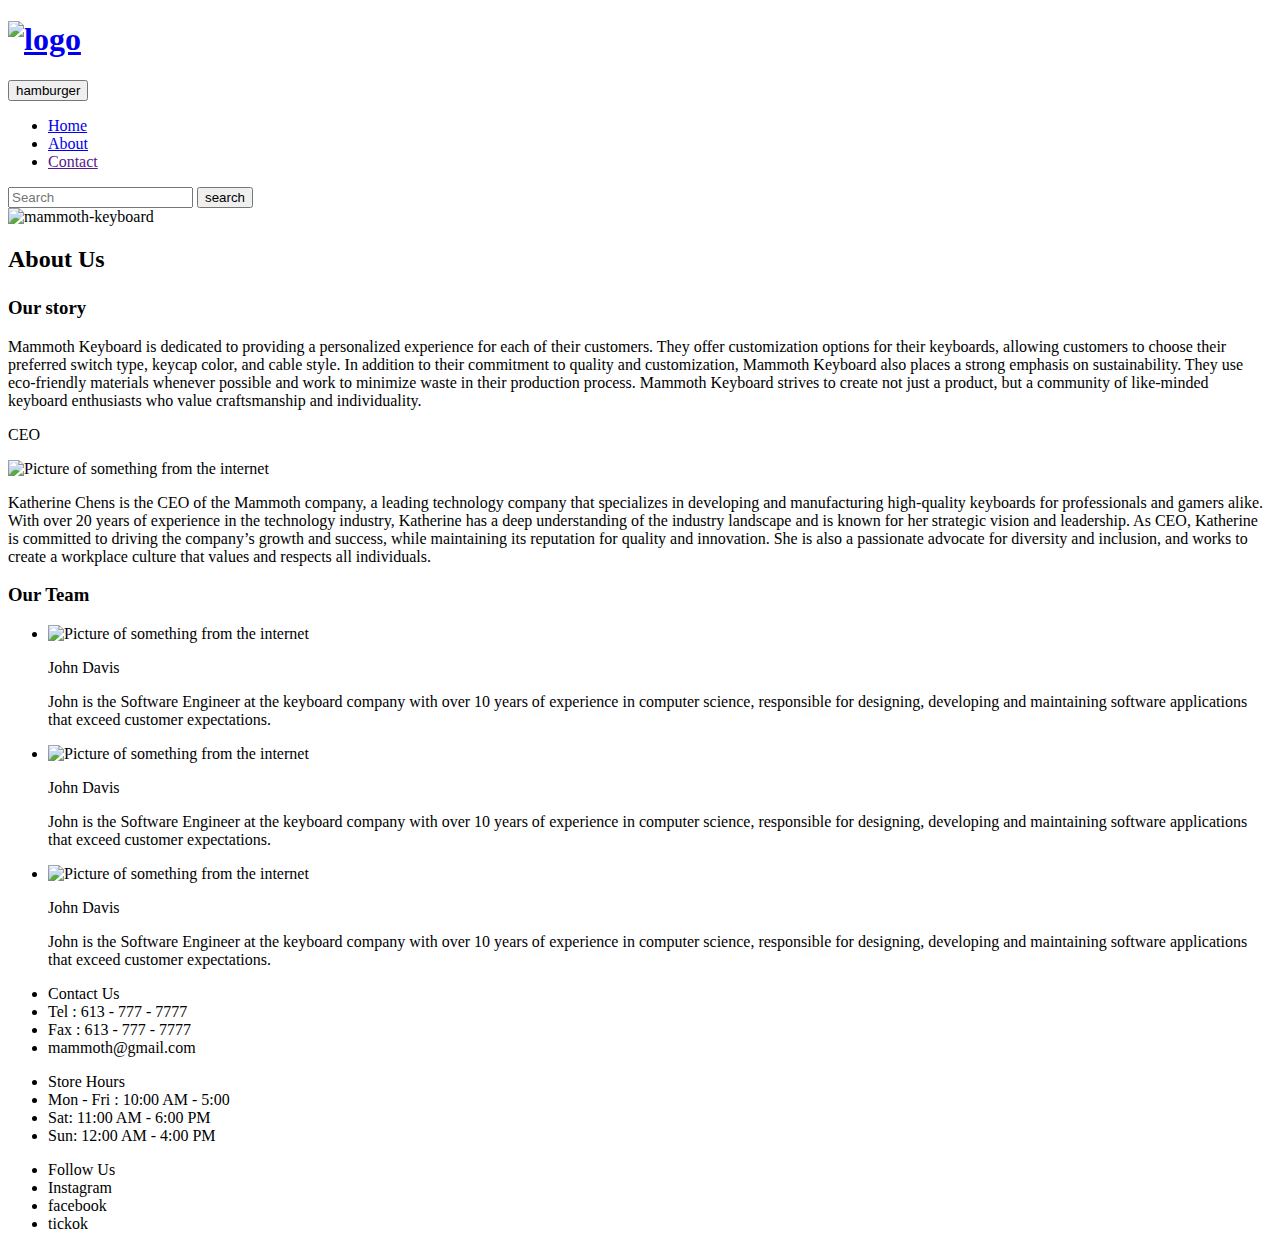
==== about.html @ 5d8aad6d "submit" ====
<!DOCTYPE html>
<html lang="en">

<head>
    <meta charset="UTF-8">
    <meta http-equiv="X-UA-Compatible" content="IE=edge">
    <link rel="stylesheet" href="css/reset.css">
    <link rel="stylesheet" href="css/common.css">
    <link rel="stylesheet" href="css/about.css">
    <meta name="viewport" content="width=device-width, initial-scale=1.0">
    <title>Mammoth</title>
    <script src="//code.jquery.com/jquery-3.3.1.min.js"></script>
    <script src="js/default.js"></script>
    <!-- Jquery for mobile version hamburger menu -->
</head>
<header>
    <div class="nav-wrapper">
        <div>
            <h1><a href="#"><img src="images/logo.png" alt="logo"></a></h1>
            <button type=button aria-label="mobile-menu" class="btn-burger" id="Burger"><span
                    class="hide">hamburger</span></button>
        </div>
        <div class="navigation">
            <nav>
                <ul>
                    <li><a href="index.html">Home</a></li>
                    <li><a href="about.html">About</a></li>
                    <li><a href="">Contact</a></li>
                </ul>
            </nav>
            <div class="search">
                <input type="search" name="search" id="NavSearch" placeholder="Search" title="search">
                <button type=button aria-label="serch-icon" class="btn-search"> <span
                        class="hide">search</span></button>
            </div>
        </div>
    </div>
</header>
<div class="banner-wrapper">
    <picture>
        <source srcset="images/about-banner.jpg" media="(min-width:500px)">
        <img src="images/about-banner1000.jpg" alt="mammoth-keyboard">
    </picture>
    <div class="banner-text">
        <h2>
            About Us
            </p>
    </div>

</div>

<section class="section-wrap about">
    <h3>Our story</h3>
    <p>Mammoth Keyboard is dedicated to providing a personalized experience for each of their customers. They offer
        customization options for their keyboards, allowing customers to choose their preferred switch type, keycap
        color, and cable style. In addition to their commitment to quality and customization, Mammoth Keyboard also
        places a strong emphasis on sustainability. They use eco-friendly materials whenever possible and work to
        minimize waste in their production process. Mammoth Keyboard strives to create not just a product, but a
        community of like-minded keyboard enthusiasts who value craftsmanship and individuality.
    </p>
</section>
<section class="section-wrap team">
    <div class="ceo-wrapper">
    <p>CEO</p>
    <picture>
        <source srcset="images/woman1.jpg" media="(min-width:500px)">
        <img src="images/woman1-mobile.jpg" alt="Picture of something from the internet">
    </picture>
    <p>Katherine Chens is the CEO of the Mammoth company, a leading technology company that specializes in developing and manufacturing high-quality keyboards for professionals and gamers alike. With over 20 years of experience in the technology industry, Katherine has a deep understanding of the industry landscape and is known for her strategic vision and leadership. As CEO, Katherine is committed to driving the company’s growth and success, while maintaining its reputation for quality and innovation. She is also a passionate advocate for diversity and inclusion, and works to create a workplace culture that values and respects all individuals.</p>
</div>
    <div class="team-wrap">
        <h3>Our Team</h3>
        <ul>
            <li>
                <picture>
                    <source srcset="images/man.jpg" media="(min-width:500px)">
                    <img src="images/man1-mobile.jpg" alt="Picture of something from the internet">
                </picture>
                <p>John Davis</p>
                <p>John is the Software Engineer at the keyboard company with over 10 years of experience in computer science, responsible for designing, developing and maintaining software applications that exceed customer expectations. </p>
            </li>
            <li>
                <picture>
                    <source srcset="images/woman2.jpg" media="(min-width:500px)">
                    <img src="images/woman2-mobile.jpg" alt="Picture of something from the internet">
                </picture>
                <p>John Davis</p>
                <p>John is the Software Engineer at the keyboard company with over 10 years of experience in computer science, responsible for designing, developing and maintaining software applications that exceed customer expectations. </p>
            </li>
            <li>
                <picture>
                    <source srcset="images/man2.jpg" media="(min-width:500px)">
                    <img src="images/man2-mobile.jpg" alt="Picture of something from the internet">
                </picture>
                <p>John Davis</p>
                <p>John is the Software Engineer at the keyboard company with over 10 years of experience in computer science, responsible for designing, developing and maintaining software applications that exceed customer expectations. </p>
            </li>
        </ul>

    </div>
</section>


<footer>
    <p class="contact">
        <ul>
            <li>Contact Us</li>
            <li>Tel : 613 - 777 - 7777 </li>
            <li>Fax : 613 - 777 - 7777</li>
            <li>mammoth@gmail.com</li>
        </ul>
    </p>
    <p class="hours">
        <ul>
            <li>Store Hours</li>
            <li>Mon - Fri : 10:00 AM - 5:00</li>
            <li>Sat: 11:00 AM - 6:00 PM</li>
            <li>Sun: 12:00 AM - 4:00 PM</li>
        </ul>
    </p>
    <p class="sns">
        <ul>
            <li>Follow Us</li>
            <li><a>Instagram</a></li>
            <li><a>facebook</a></li>
            <li><a>tickok</a></li>
        </ul>
    </p>
</footer>
</body>

</html>
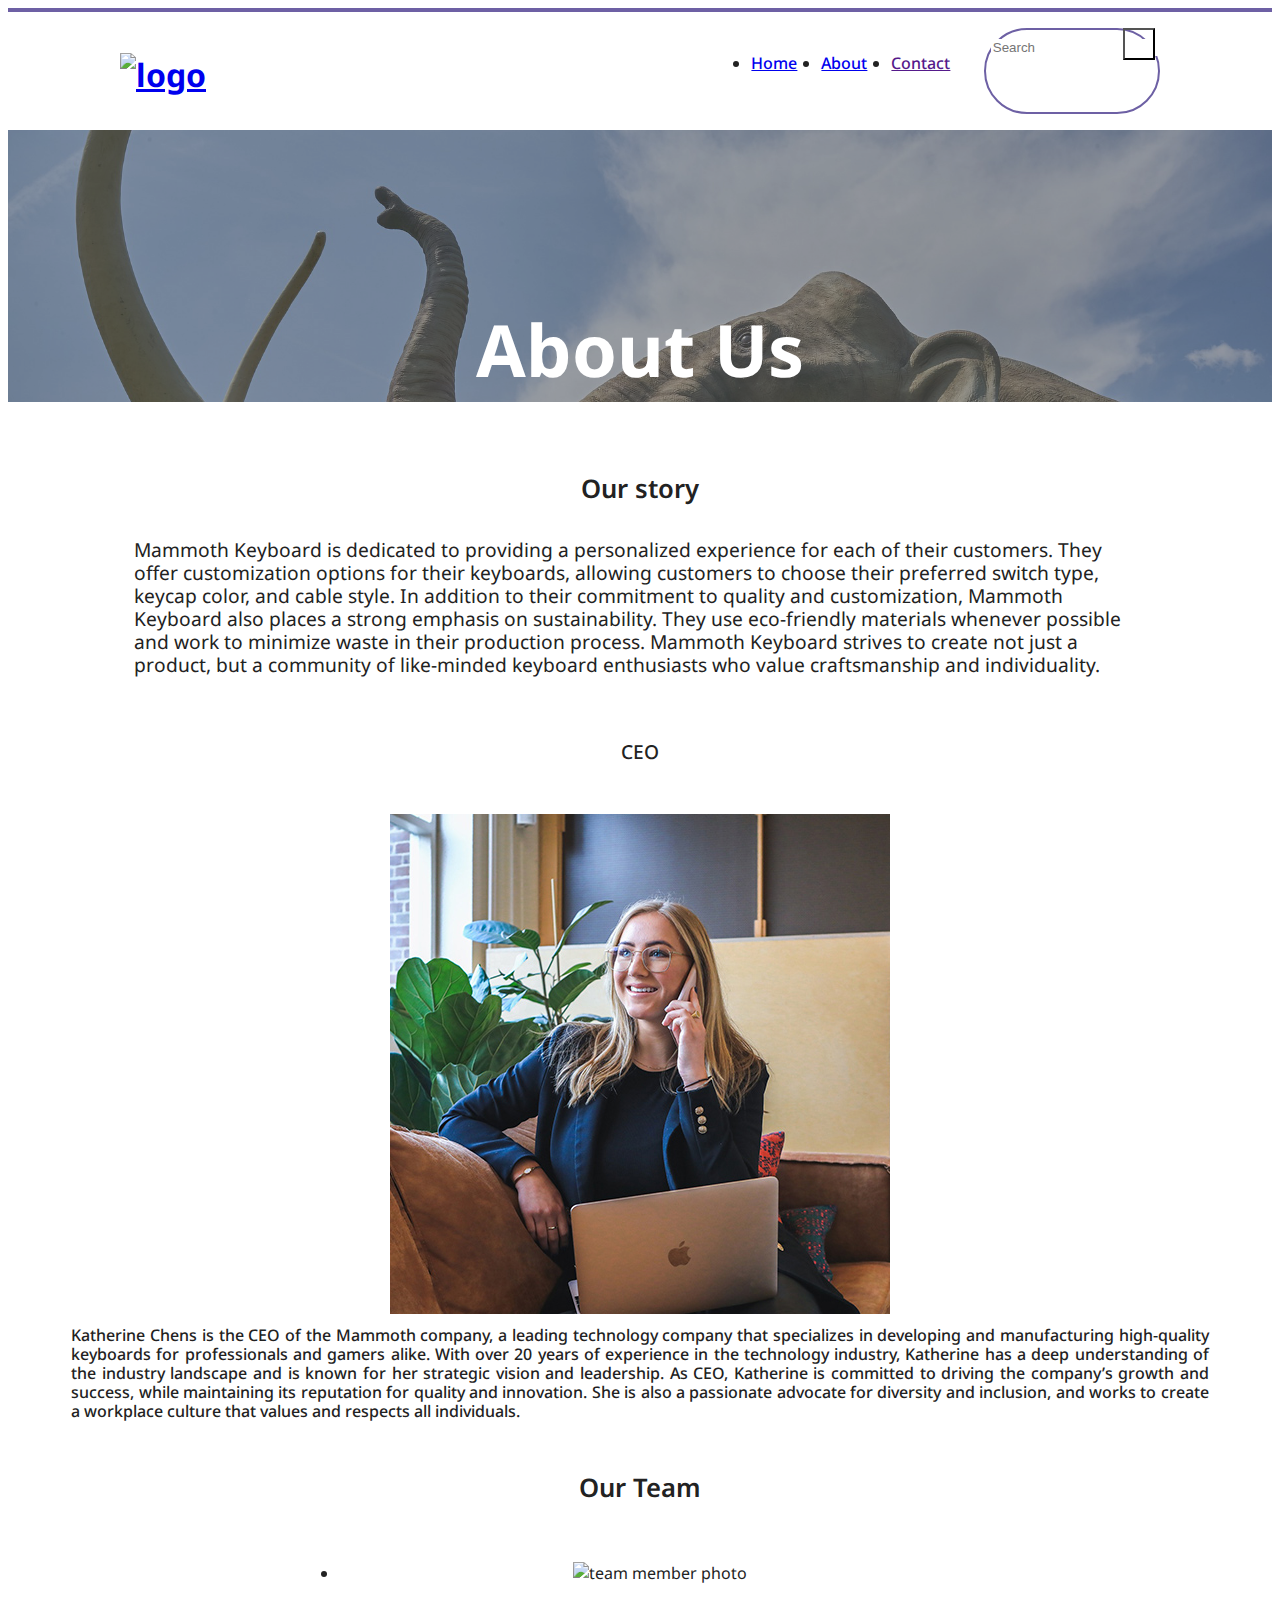
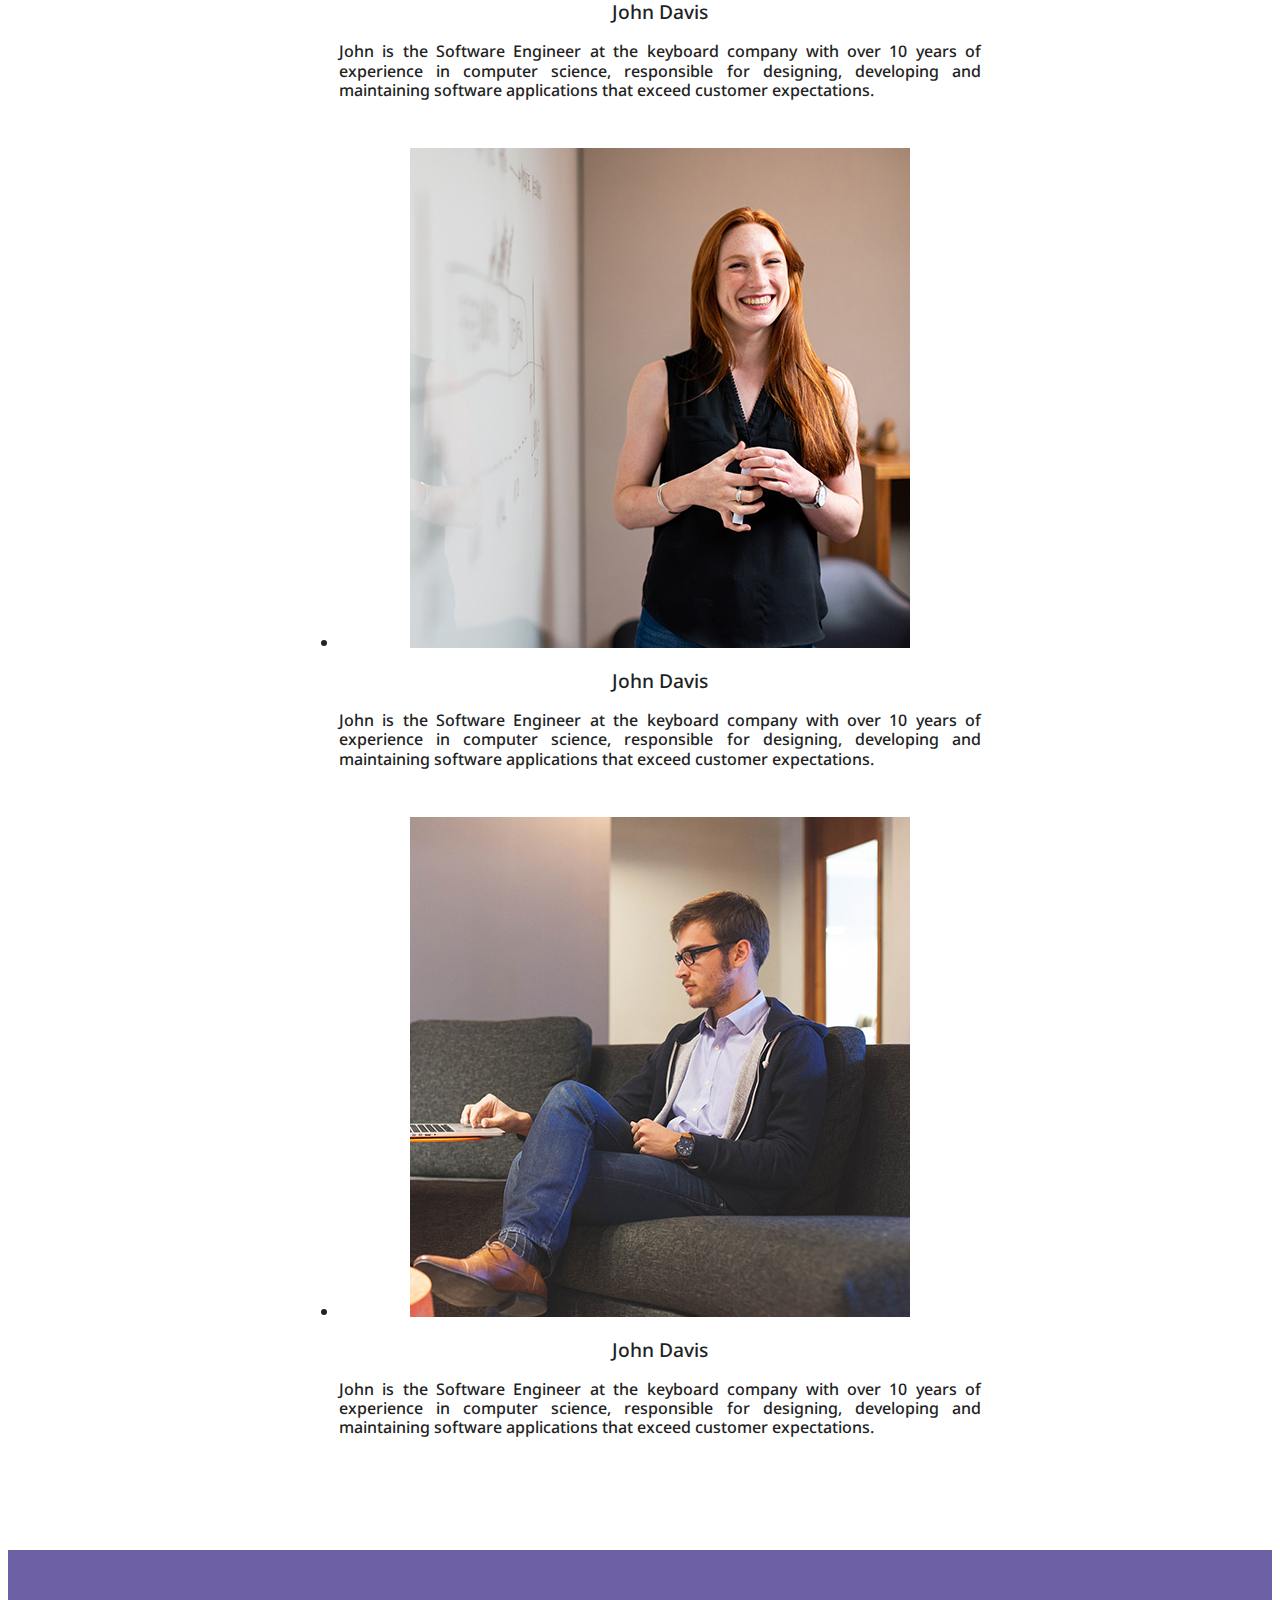
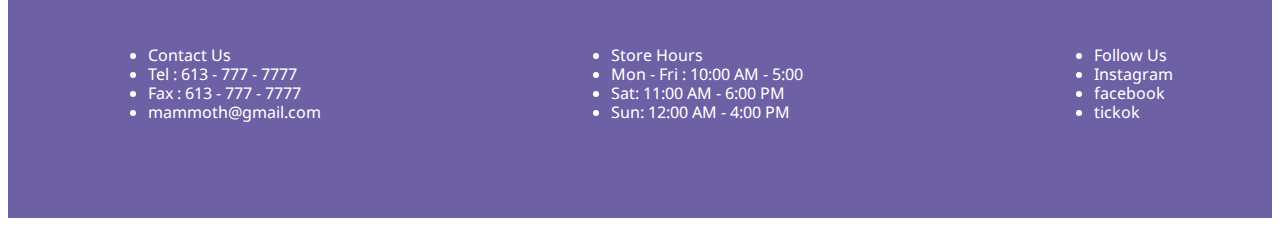
==== commit 6780cf22: "change" ====
--- a/about.html
+++ b/about.html
@@ -63,8 +63,8 @@
     <div class="ceo-wrapper">
     <p>CEO</p>
     <picture>
-        <source srcset="images/woman1.jpg" media="(min-width:500px)">
-        <img src="images/woman1-mobile.jpg" alt="Picture of something from the internet">
+        <source srcset="../images/woman1.jpg" media="(min-width:500px)">
+        <img src="../images/woman1-mobile.jpg" alt="ceo of mammoth">
     </picture>
     <p>Katherine Chens is the CEO of the Mammoth company, a leading technology company that specializes in developing and manufacturing high-quality keyboards for professionals and gamers alike. With over 20 years of experience in the technology industry, Katherine has a deep understanding of the industry landscape and is known for her strategic vision and leadership. As CEO, Katherine is committed to driving the company’s growth and success, while maintaining its reputation for quality and innovation. She is also a passionate advocate for diversity and inclusion, and works to create a workplace culture that values and respects all individuals.</p>
 </div>
@@ -73,24 +73,24 @@
         <ul>
             <li>
                 <picture>
-                    <source srcset="images/man.jpg" media="(min-width:500px)">
-                    <img src="images/man1-mobile.jpg" alt="Picture of something from the internet">
+                    <source srcset="../images/man.jpg" media="(min-width:500px)">
+                    <img src="../images/man1-mobile.jpg" alt="team member photo">
                 </picture>
                 <p>John Davis</p>
                 <p>John is the Software Engineer at the keyboard company with over 10 years of experience in computer science, responsible for designing, developing and maintaining software applications that exceed customer expectations. </p>
             </li>
             <li>
                 <picture>
-                    <source srcset="images/woman2.jpg" media="(min-width:500px)">
-                    <img src="images/woman2-mobile.jpg" alt="Picture of something from the internet">
+                    <source srcset="../images/woman2.jpg" media="(min-width:500px)">
+                    <img src="../mages/woman2-mobile.jpg" alt="team memeber photo">
                 </picture>
                 <p>John Davis</p>
                 <p>John is the Software Engineer at the keyboard company with over 10 years of experience in computer science, responsible for designing, developing and maintaining software applications that exceed customer expectations. </p>
             </li>
             <li>
                 <picture>
-                    <source srcset="images/man2.jpg" media="(min-width:500px)">
-                    <img src="images/man2-mobile.jpg" alt="Picture of something from the internet">
+                    <source srcset="../images/man2.jpg" media="(min-width:500px)">
+                    <img src="../images/man2-mobile.jpg" alt="team memeber photo">
                 </picture>
                 <p>John Davis</p>
                 <p>John is the Software Engineer at the keyboard company with over 10 years of experience in computer science, responsible for designing, developing and maintaining software applications that exceed customer expectations. </p>
--- a/css/common.css
+++ b/css/common.css
@@ -0,0 +1,238 @@
+
+@import url('https://fonts.googleapis.com/css2?family=Noto+Sans:wght@300;400;500;600;700&display=swap');
+
+
+/* common area */
+
+* {
+    box-sizing: border-box;
+  }
+
+  
+body {
+    font-size: 1rem;
+    font-family: 'Noto Sans', sans-serif;
+    color: #222;
+
+}
+
+p{
+    line-height: 1.2;
+}
+
+.hide {
+    overflow: hidden;
+    display: block;
+    position: absolute;
+    border: 0;
+    width: 1px;
+    height: 1px;
+    clip: rect(1px, 1px, 1px, 1px);
+}
+
+header {
+    width: 100%;
+}
+
+.nav-wrapper {
+    padding: 1rem 0;
+}
+
+h1 {
+    position: absolute;
+    left: 50%;
+    top: 1.2rem;
+    transform: translateX(-50%);
+}
+
+h1 img{
+    width: 9rem;
+}
+
+.btn-burger {
+    width: 2rem;
+    height: 2rem;
+    background: url("../images/menu.png") no-repeat center;
+    margin-left: 1rem;
+
+}
+
+.btn-burger.active{
+    width: 2rem;
+    height: 2rem;
+    background: url("../images/arrow-down.png") no-repeat center;
+}
+
+header nav ul{
+    display:none;
+}
+
+header nav.active {
+    display: inline-block;
+    width: 100%;
+    height: 30rem;
+    background-color: #6D60A4;
+    margin-top: 1.3rem;
+    text-align: center;
+    transition: 300ms ease-in;
+}
+
+header nav.active ul{
+    display: inline-block;
+    margin-top: 5rem;
+}
+
+header nav.active ul li{
+    padding: 2rem 0;
+    font-size: 2.2rem;
+}
+
+header nav.active li a{
+    color: #fff;
+}
+
+.search input{
+    display:none;
+}
+
+.btn-search{
+    width: 2rem;
+    height: 2rem;
+    background: url("../images/search.png") no-repeat center;
+    position: absolute;
+    right: 1rem;
+    top: 1rem;
+}
+
+footer {
+    background-color: #6D60A4;
+    color: #fff;
+    padding: 3rem 1rem;
+    display: flex;
+    gap: 0.3rem;
+    font-size: 0.8rem;
+    justify-content: space-between;
+    line-height: 1.1;
+}
+
+
+@media screen and (min-width:500px){
+
+    body {
+        border-top: 4px solid #6D60A4;
+    }
+     
+    header{
+        width: 100%;
+        display: flex;
+    }    
+    
+    .nav-wrapper {
+        width: 65rem;
+        display: flex;
+        justify-content: space-between;
+        margin: auto;
+    }
+    
+    /* Wide header layout - fled */
+    
+    
+    
+    h1 {
+        position:relative;
+        left: 0;
+        top: 0.2rem;
+        transform: translate(0);
+    }
+    
+    h1 img{
+        width: 10rem;
+    }
+    
+    
+    .btn-burger{
+        display: none;
+    }
+    
+    .navigation{
+        position: relative;
+        display: flex;
+    }
+    
+    
+    header nav ul{
+        padding-top: 0.5rem;
+        display: flex;
+        margin-right: 0.6rem;
+        font-size: 1srem;
+    }
+    
+    header nav ul li{
+        margin-right: 1.5rem;
+        font-weight: 500;
+    }
+    
+    header nav ul a {
+        line-height: 1rem;
+        position: relative;
+        transition: all .3s;
+    }
+    
+    header nav ul a:hover {
+        color: #A384BB;
+    }
+    
+    header nav ul a:after{
+        content: "";
+        position: absolute;
+        left: 0;
+        bottom: -.2rem;
+        right: 0;
+        height: .15rem;
+        background: #A384BB;
+        border-bottom: #A384BB;
+        transition: all .4s;
+        transform: translateY(-3rem);
+        opacity: 0;
+    }
+    
+    
+    header nav ul a:hover:after {
+        opacity: 1;
+        transform: translateY(-1.4rem);
+    }
+    
+    
+    
+    .search {
+        width: 11rem;
+        border: 2px solid #6D60A4;
+        border-radius: 10rem;
+        padding: 0.3rem;
+    
+    }
+    
+    
+    
+    .search input {
+        display: inline-block;
+        border: none;
+    }
+    
+    .btn-search{
+        right: 0.3rem;
+        top: 0;
+    }
+
+
+
+
+/* footer */
+footer{
+    padding: 5rem 1rem;
+    font-size: 1rem;
+    line-height: 1.2;
+    margin-top: 7rem;
+}
+    
+}    --- a/css/about.css
+++ b/css/about.css
@@ -0,0 +1,121 @@
+
+
+
+/******************* Mobile ******************/
+
+.banner-wrapper{
+    position:relative;
+}
+
+
+.banner-wrapper img{
+    width: 100%;
+    height: 17rem;
+    object-fit: cover;
+}
+
+
+.banner-wrapper picture::after{
+    content: "";
+    position:absolute;
+    top: 0;
+    left: 0;
+    background-color: rgb(98, 98, 98);
+    background-repeat: no-repeat;
+    background-position: center;
+    opacity: 0.4;
+    width: 100%;
+    height: 17rem;
+
+}
+/* Change image's opacity using Pseudo-elements */
+
+
+.banner-wrapper .banner-text{
+    position:absolute;
+    left: 50%;
+    top: 40%;
+    transform: translateX(-50%);
+    color: #fff;
+    display: flex;
+    flex-direction: column;
+    align-items: center;
+    font-size: 3rem;
+    font-weight: 600;
+}
+
+.banner-wrapper .banner-text.active{
+    display:none;
+}
+
+/******** section ********/
+
+
+
+.section-wrap {
+    width: 80%;
+    margin: 4rem auto;
+}
+
+h3{
+    font-size: 1.6rem;
+    font-weight: 600;
+    text-align: center;;
+}
+
+
+/* about */
+
+.team-wrap{
+    width: 60%;
+    margin: 3rem auto;
+}
+
+section.about p{
+    margin-top: 2rem;
+    font-size: 1.2rem;
+}
+
+
+/* team */
+
+.ceo-wrapper p:nth-last-of-type(1) {
+    font-size: 1.4rem;
+}
+
+section.team{
+    text-align: center;
+    width: 90%;
+}
+
+section.team img{
+    margin-top: 2rem;
+}
+
+section.team p:nth-of-type(1){
+    font-size: 1.2rem;
+    font-weight: 500;
+    margin-top: 1rem;
+}
+
+section.team p:nth-of-type(2){
+    font-size: 1rem;
+    font-weight: 500;
+    margin-top: 0.4rem;
+    text-align: justify;
+}
+
+
+
+
+
+
+
+
+
+/********************* web ******************8*/
+@media screen and (min-width:500px){
+
+
+    
+}    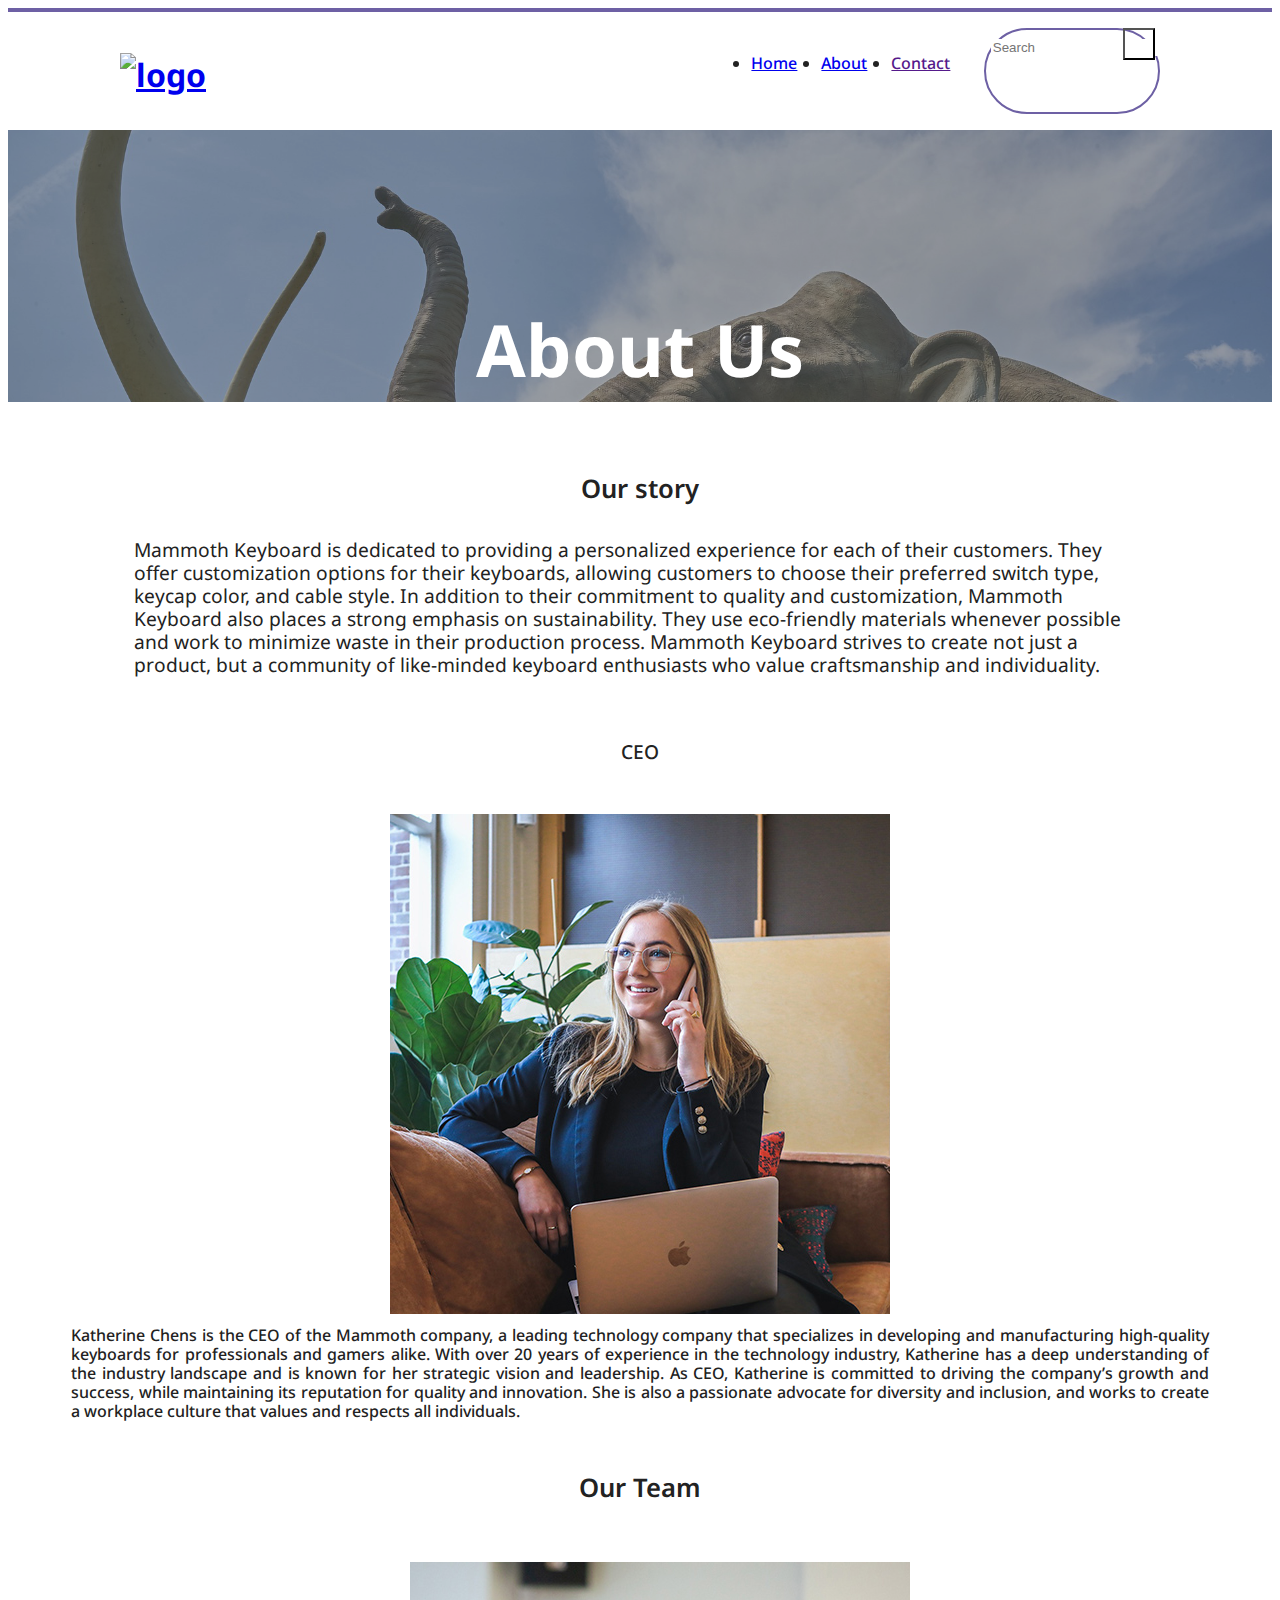
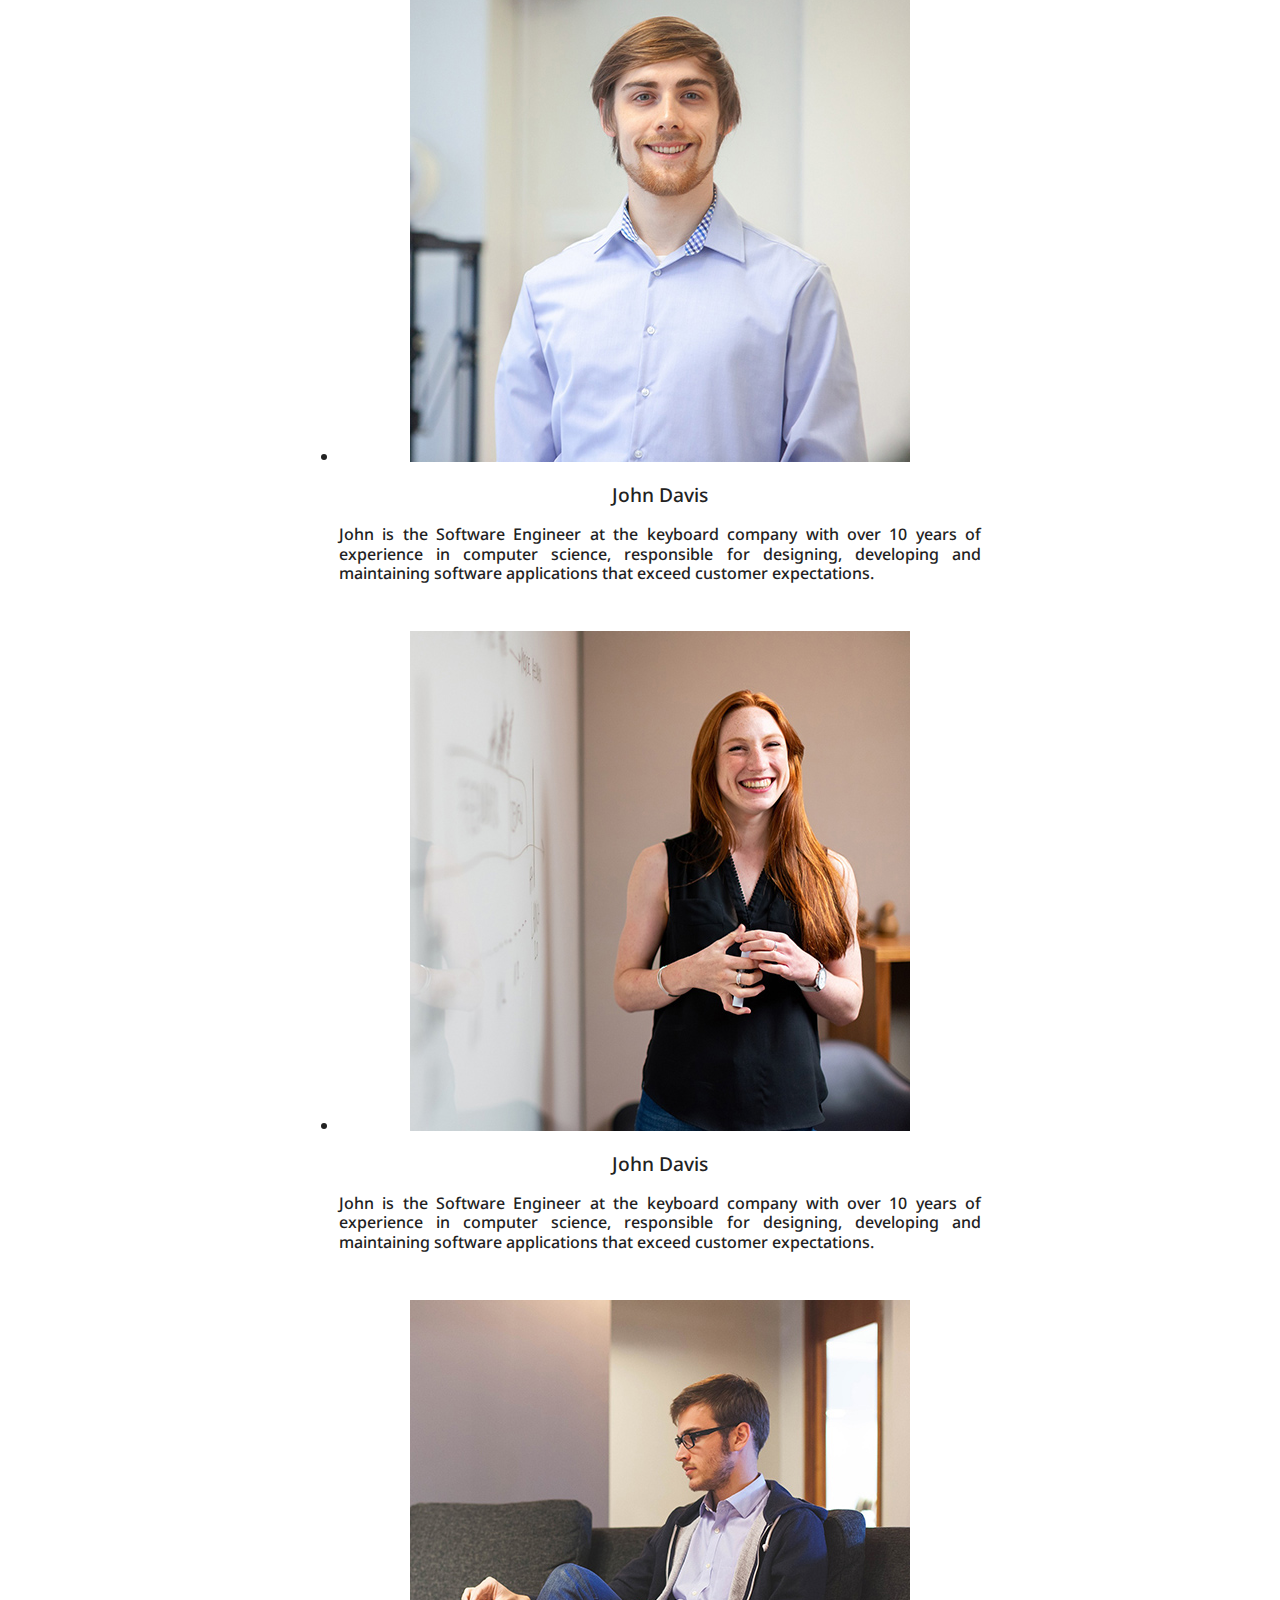
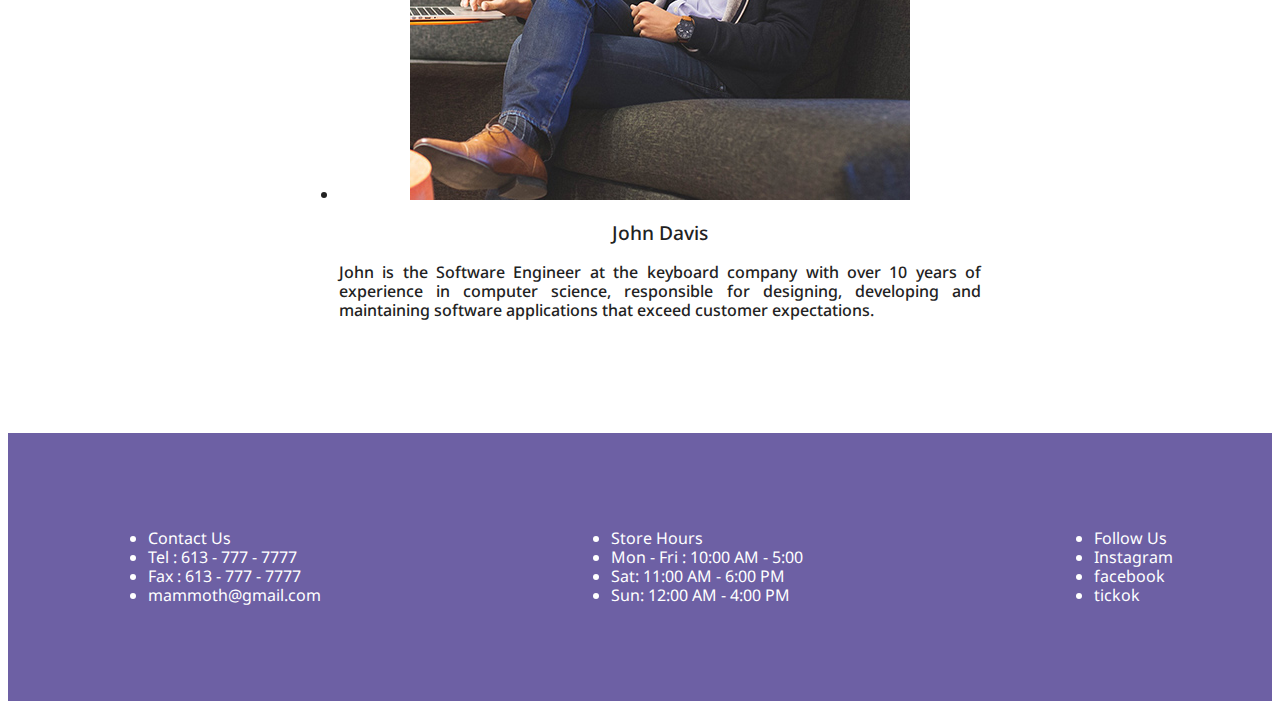
==== commit 25a3c82a: "save" ====
--- a/about.html
+++ b/about.html
@@ -73,7 +73,7 @@
         <ul>
             <li>
                 <picture>
-                    <source srcset="../images/man.jpg" media="(min-width:500px)">
+                    <source srcset="../images/man1.jpg" media="(min-width:500px)">
                     <img src="../images/man1-mobile.jpg" alt="team member photo">
                 </picture>
                 <p>John Davis</p>
@@ -82,7 +82,7 @@
             <li>
                 <picture>
                     <source srcset="../images/woman2.jpg" media="(min-width:500px)">
-                    <img src="../mages/woman2-mobile.jpg" alt="team memeber photo">
+                    <img src="../images/woman2-mobile.jpg" alt="team memeber photo">
                 </picture>
                 <p>John Davis</p>
                 <p>John is the Software Engineer at the keyboard company with over 10 years of experience in computer science, responsible for designing, developing and maintaining software applications that exceed customer expectations. </p>
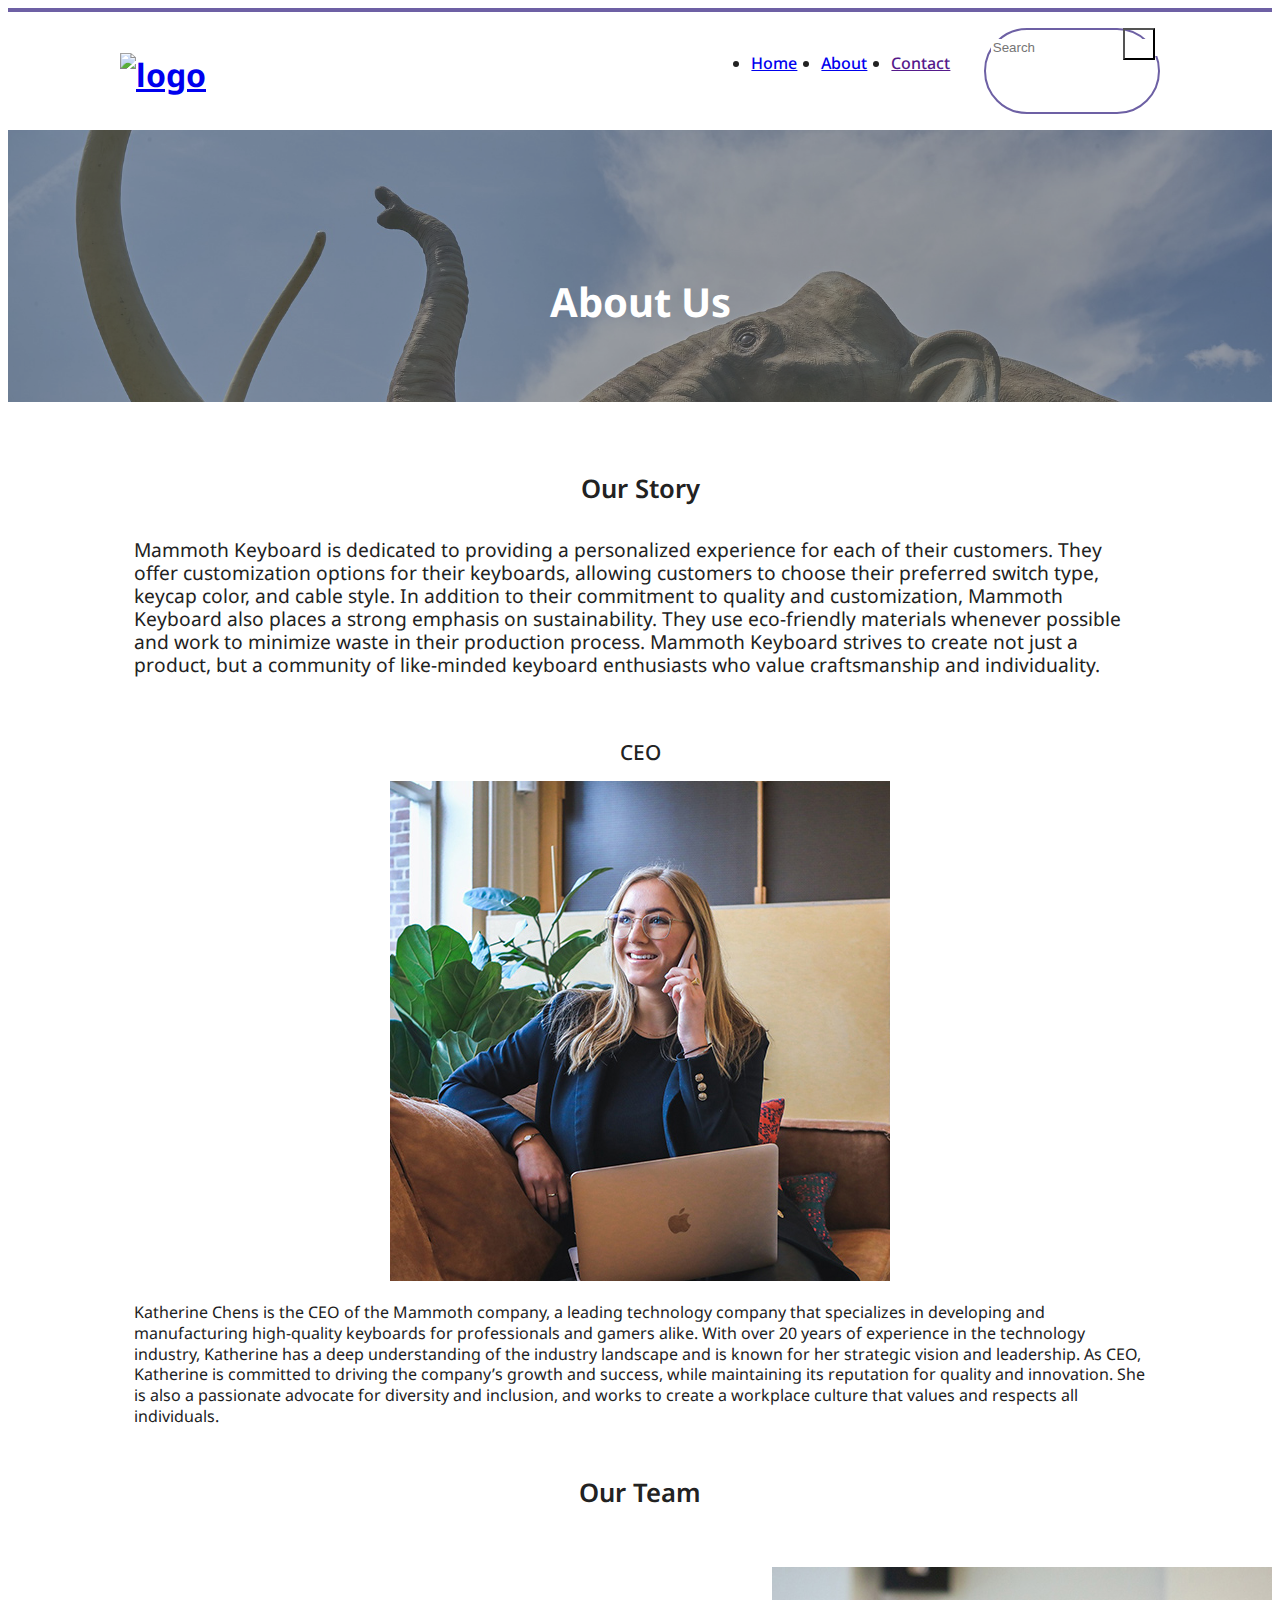
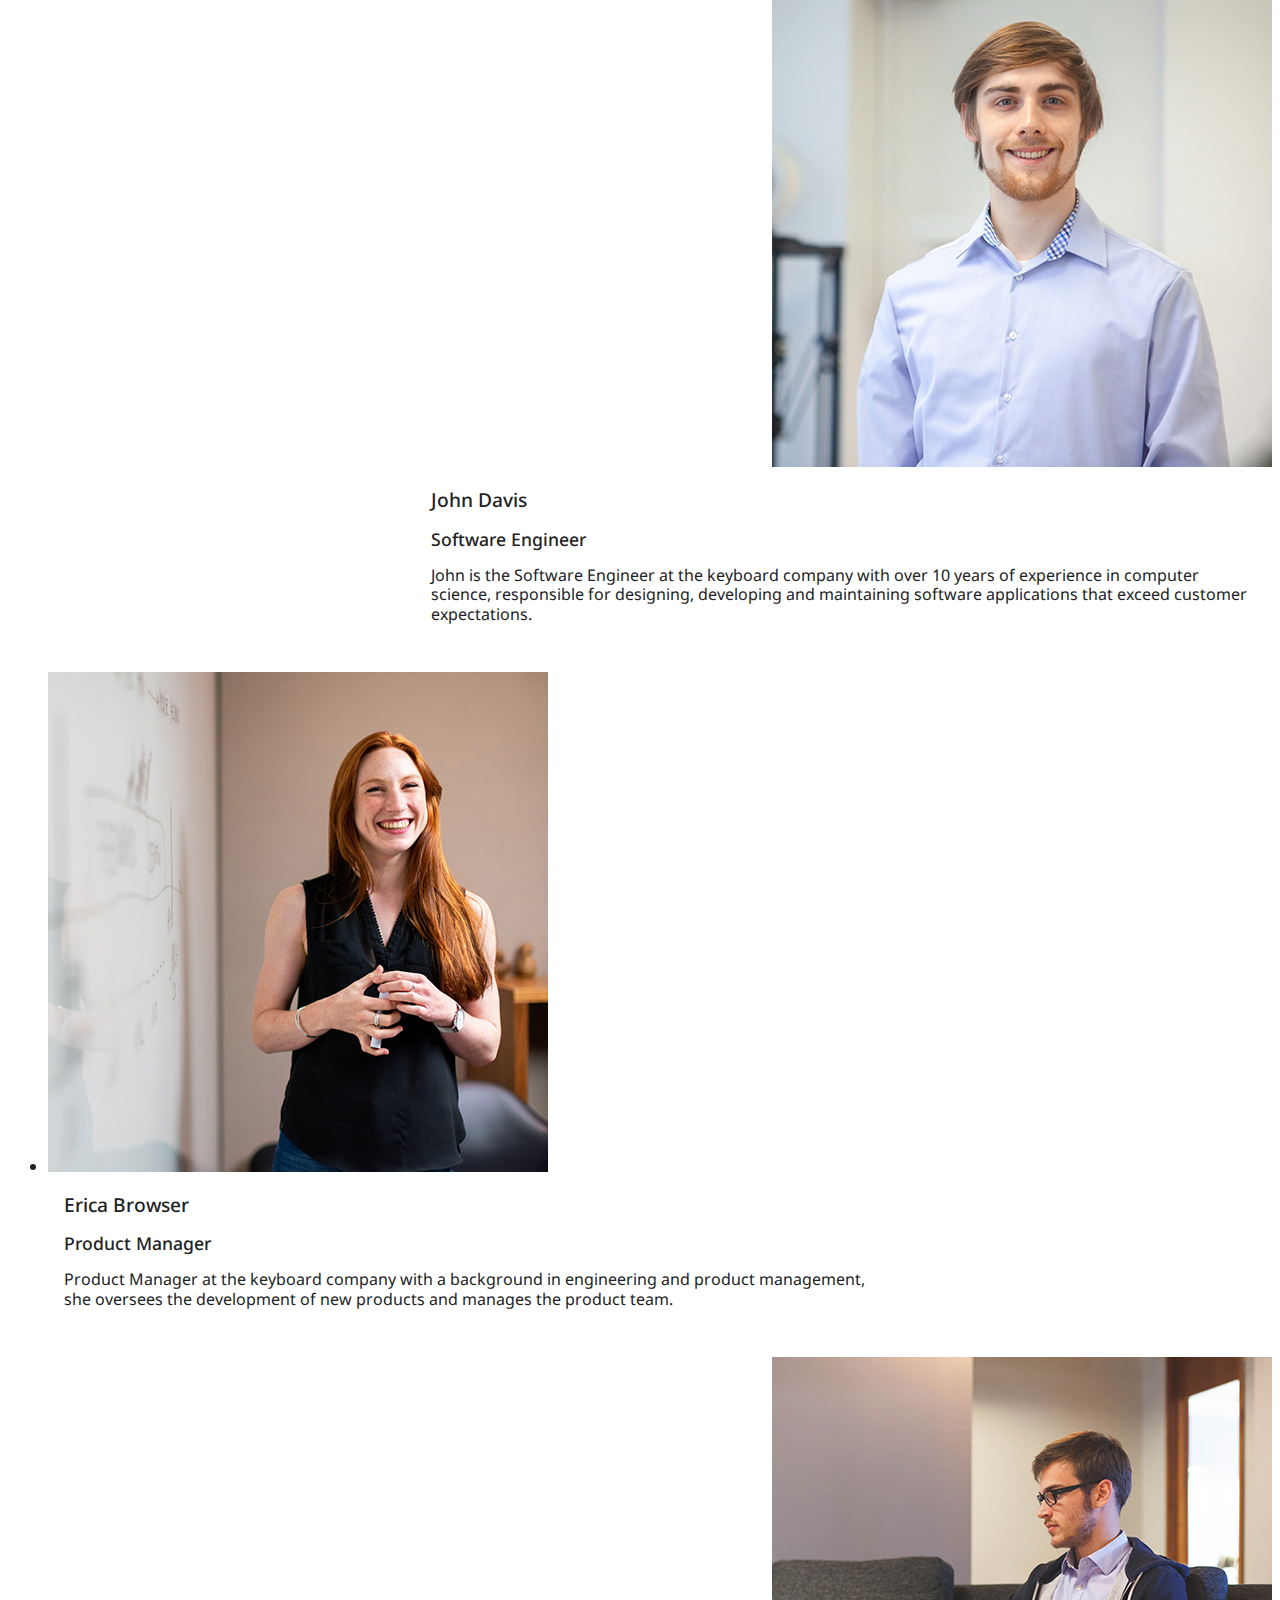
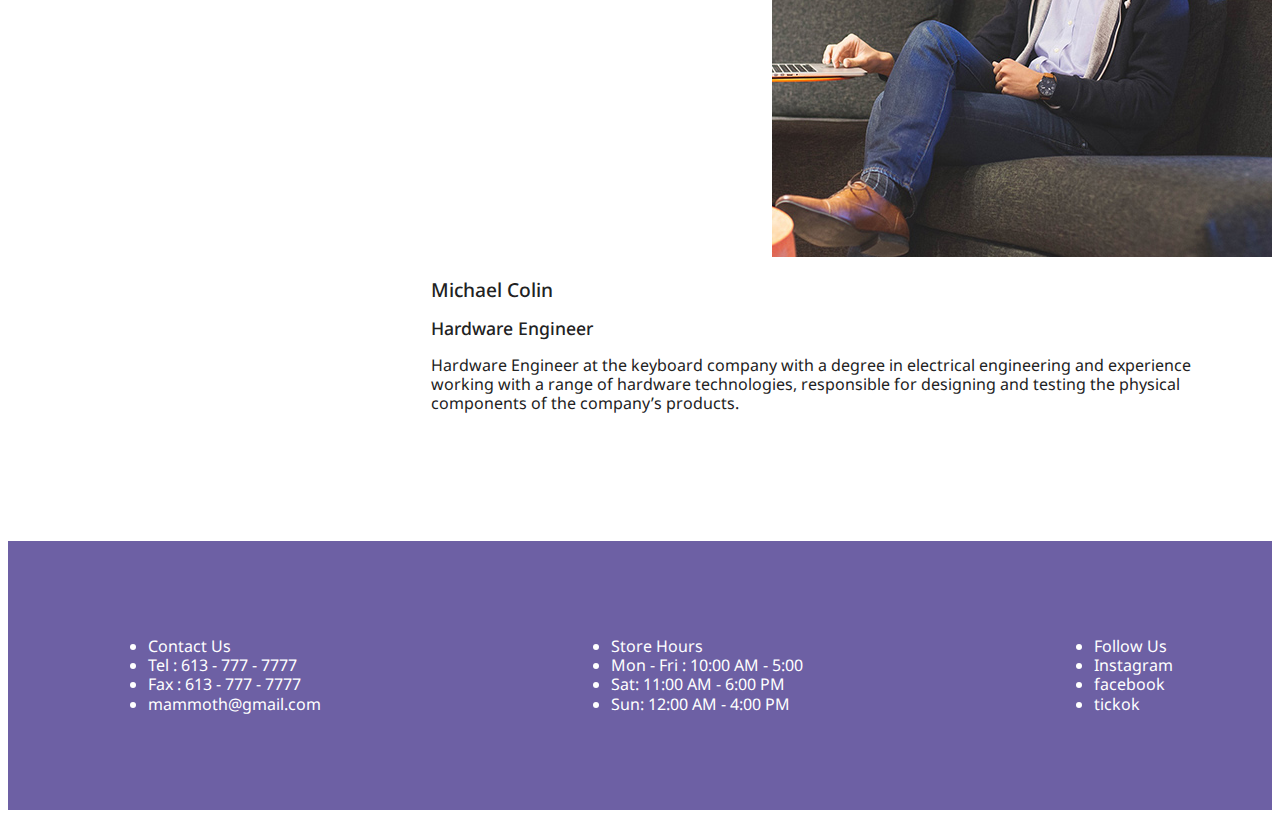
==== commit 8699a7bc: "change" ====
--- a/about.html
+++ b/about.html
@@ -44,13 +44,13 @@
     <div class="banner-text">
         <h2>
             About Us
-            </p>
+        </h2>
     </div>
 
 </div>
 
 <section class="section-wrap about">
-    <h3>Our story</h3>
+    <h3>Our Story</h3>
     <p>Mammoth Keyboard is dedicated to providing a personalized experience for each of their customers. They offer
         customization options for their keyboards, allowing customers to choose their preferred switch type, keycap
         color, and cable style. In addition to their commitment to quality and customization, Mammoth Keyboard also
@@ -63,8 +63,8 @@
     <div class="ceo-wrapper">
     <p>CEO</p>
     <picture>
-        <source srcset="../images/woman1.jpg" media="(min-width:500px)">
-        <img src="../images/woman1-mobile.jpg" alt="ceo of mammoth">
+        <source srcset="images/woman1.jpg" media="(min-width:500px)">
+        <img src="images/woman1-mobile.jpg" alt="ceo of mammoth">
     </picture>
     <p>Katherine Chens is the CEO of the Mammoth company, a leading technology company that specializes in developing and manufacturing high-quality keyboards for professionals and gamers alike. With over 20 years of experience in the technology industry, Katherine has a deep understanding of the industry landscape and is known for her strategic vision and leadership. As CEO, Katherine is committed to driving the company’s growth and success, while maintaining its reputation for quality and innovation. She is also a passionate advocate for diversity and inclusion, and works to create a workplace culture that values and respects all individuals.</p>
 </div>
@@ -73,27 +73,30 @@
         <ul>
             <li>
                 <picture>
-                    <source srcset="../images/man1.jpg" media="(min-width:500px)">
-                    <img src="../images/man1-mobile.jpg" alt="team member photo">
+                    <source srcset="images/man1.jpg" media="(min-width:500px)">
+                    <img src="images/man1-mobile.jpg" alt="team member photo">
                 </picture>
                 <p>John Davis</p>
+                <p>Software Engineer</p>
                 <p>John is the Software Engineer at the keyboard company with over 10 years of experience in computer science, responsible for designing, developing and maintaining software applications that exceed customer expectations. </p>
             </li>
             <li>
                 <picture>
-                    <source srcset="../images/woman2.jpg" media="(min-width:500px)">
-                    <img src="../images/woman2-mobile.jpg" alt="team memeber photo">
+                    <source srcset="images/woman2.jpg" media="(min-width:500px)">
+                    <img src="images/woman2-mobile.jpg" alt="team memeber photo">
                 </picture>
-                <p>John Davis</p>
-                <p>John is the Software Engineer at the keyboard company with over 10 years of experience in computer science, responsible for designing, developing and maintaining software applications that exceed customer expectations. </p>
+                <p>Erica Browser</p>
+                <p>Product Manager</p>
+                <p>Product Manager at the keyboard company with a background in engineering and product management, she oversees the development of new products and manages the product team. </p>
             </li>
             <li>
                 <picture>
-                    <source srcset="../images/man2.jpg" media="(min-width:500px)">
-                    <img src="../images/man2-mobile.jpg" alt="team memeber photo">
+                    <source srcset="images/man2.jpg" media="(min-width:500px)">
+                    <img src="images/man2-mobile.jpg" alt="team memeber photo">
                 </picture>
-                <p>John Davis</p>
-                <p>John is the Software Engineer at the keyboard company with over 10 years of experience in computer science, responsible for designing, developing and maintaining software applications that exceed customer expectations. </p>
+                <p>Michael Colin</p>
+                <p>Hardware Engineer</p>
+                <p>Hardware Engineer at the keyboard company with a degree in electrical engineering and experience working with a range of hardware technologies, responsible for designing and testing the physical components of the company’s products. </p>
             </li>
         </ul>
 
--- a/css/about.css
+++ b/css/about.css
@@ -2,6 +2,10 @@
 
 
 /******************* Mobile ******************/
+
+h2{
+    font-size: 2.5rem;
+}
 
 .banner-wrapper{
     position:relative;
@@ -40,7 +44,6 @@
     display: flex;
     flex-direction: column;
     align-items: center;
-    font-size: 3rem;
     font-weight: 600;
 }
 
@@ -66,24 +69,96 @@
 
 /* about */
 
-.team-wrap{
-    width: 60%;
-    margin: 3rem auto;
+section.team{
+    width: 100%;
 }
+
 
 section.about p{
     margin-top: 2rem;
     font-size: 1.2rem;
+    text-align: left;
+}
+
+.ceo-wrapper{
+    width: 80%;
+    margin: 0 auto;
+    text-align: center;
 }
 
 
 /* team */
 
-.ceo-wrapper p:nth-last-of-type(1) {
-    font-size: 1.4rem;
+.ceo-wrapper p:nth-of-type(1) {
+    font-size: 1.3rem;
+    font-weight: 500;
+    text-align: center;
+    margin-bottom: 1rem;
 }
 
-section.team{
+.ceo-wrapper p:nth-of-type(2){
+    margin-top: 1rem;
+    text-align: left;
+    line-height: 1.3;
+}
+
+.team-wrap{
+    width: 100%;
+    margin-top: 3rem;
+}
+
+
+.team-wrap ul {
+display: flex;
+  flex-direction: column;
+  justify-content: normal;
+  align-items: normal;
+}
+
+.team-wrap li{
+    width: 70%;
+    margin-top: 2rem;
+}
+
+.team-wrap li p{
+    padding: 0 1rem;
+}
+
+.team-wrap li p:nth-of-type(1){
+    font-size: 1.2rem;
+    font-weight: 500;
+    margin:1rem 0 0.5rem 0;
+
+}
+
+
+
+.team-wrap li p:nth-of-type(2){
+    font-weight: 500;
+    font-size: 1.1rem;
+    margin-bottom: 0.3rem;
+}
+
+.team-wrap li:nth-of-type(1),
+.team-wrap li:nth-of-type(3){
+    display: block;
+    flex-grow: 0;
+    flex-shrink: 1;
+    flex-basis: auto;
+    align-self: flex-end;
+    order: 0;
+    text-align: right;
+}
+
+.team-wrap li:nth-of-type(1) p,
+.team-wrap li:nth-of-type(3) p{
+    text-align: left;
+}
+
+
+
+
+/* section.team{
     text-align: center;
     width: 90%;
 }
@@ -104,8 +179,8 @@
     margin-top: 0.4rem;
     text-align: justify;
 }
-
-
+ */
+ */
 
 
 
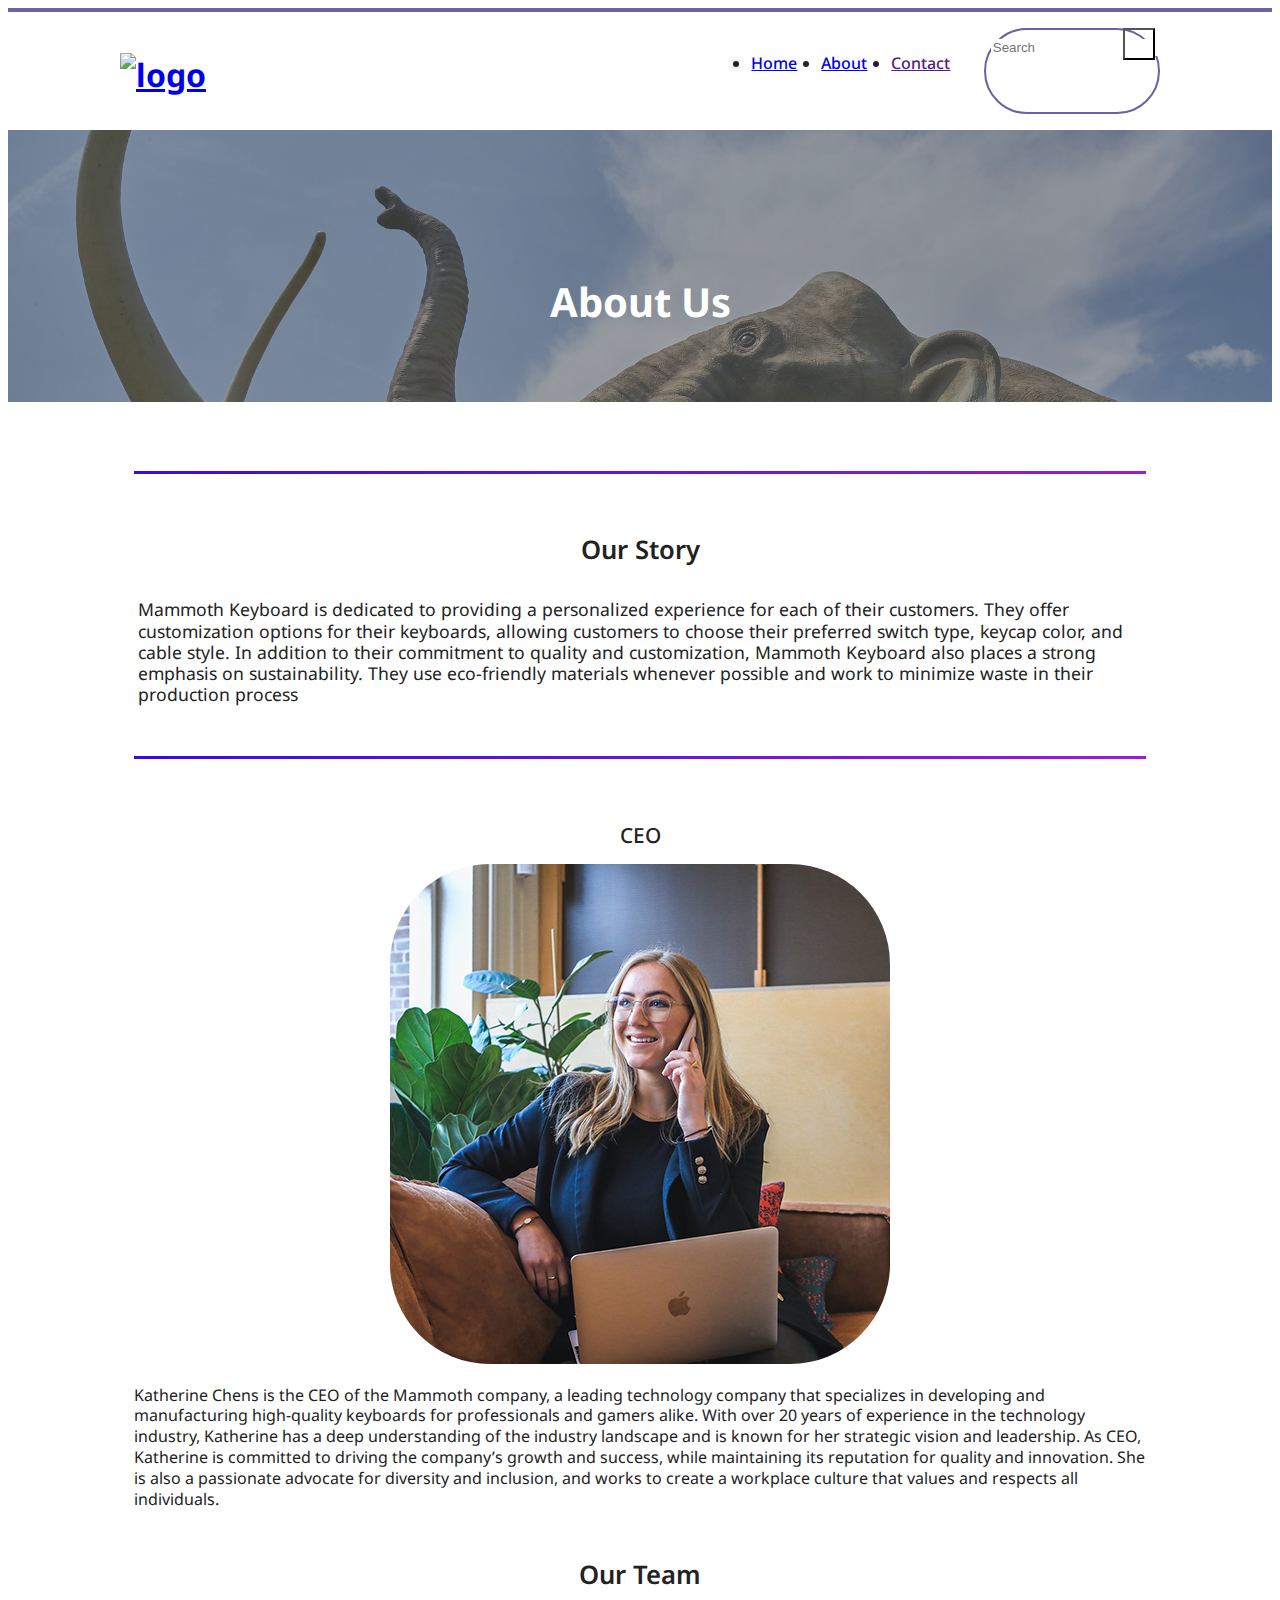
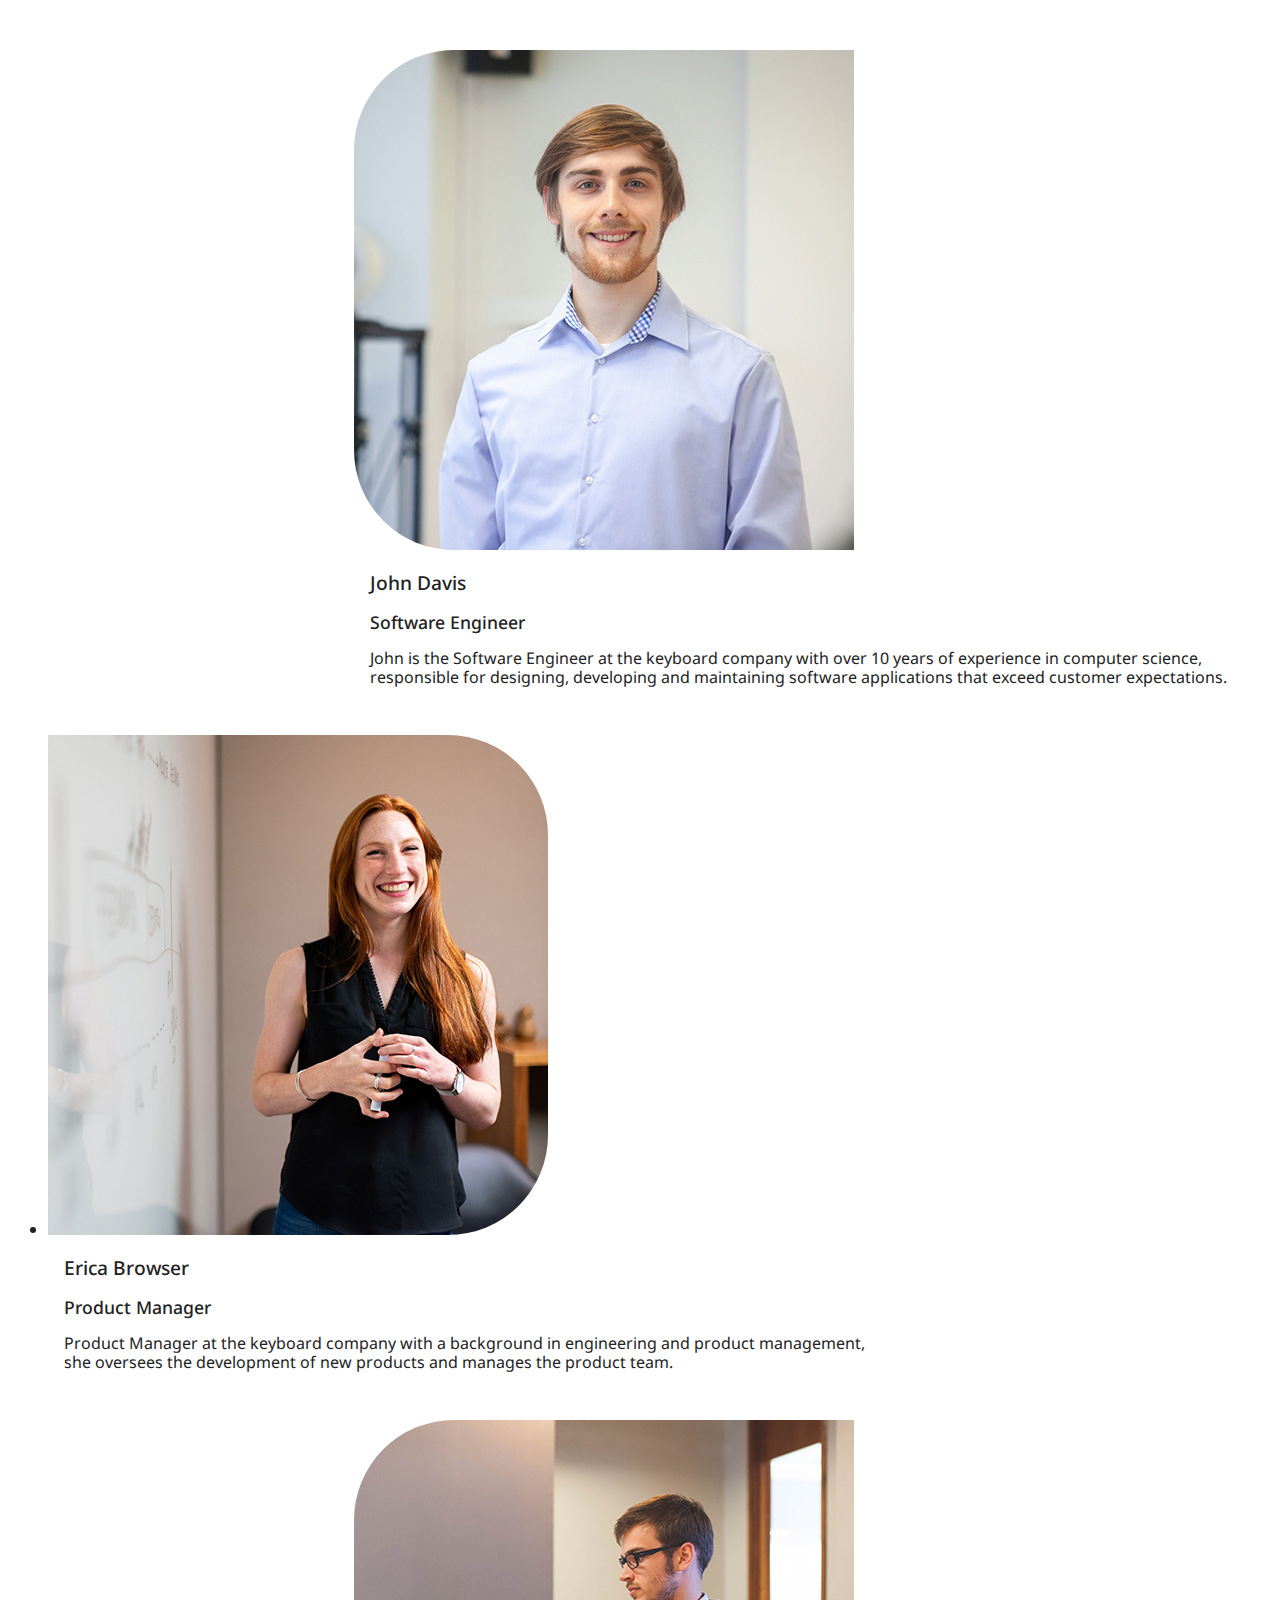
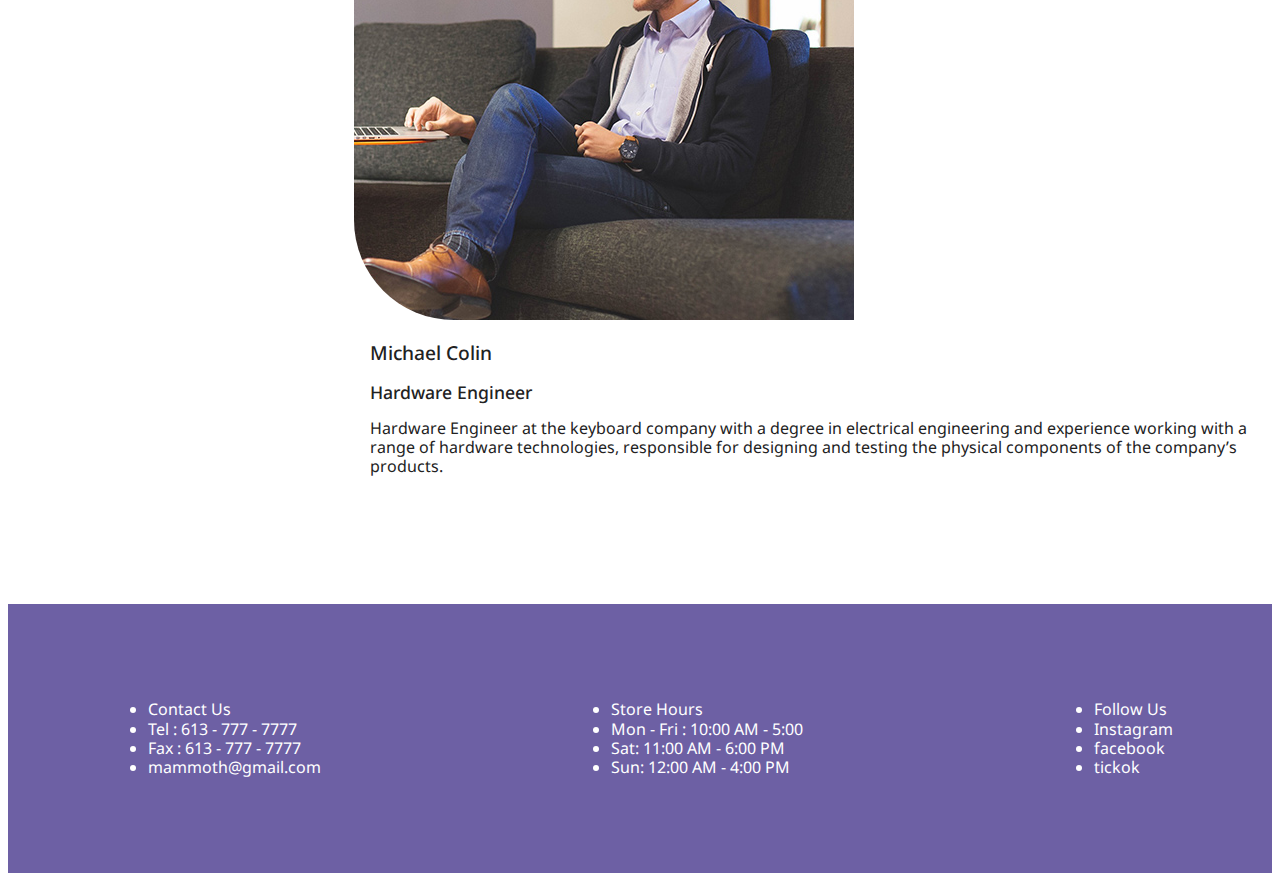
==== commit 8190d9e0: "mobile" ====
--- a/about.html
+++ b/about.html
@@ -55,8 +55,7 @@
         customization options for their keyboards, allowing customers to choose their preferred switch type, keycap
         color, and cable style. In addition to their commitment to quality and customization, Mammoth Keyboard also
         places a strong emphasis on sustainability. They use eco-friendly materials whenever possible and work to
-        minimize waste in their production process. Mammoth Keyboard strives to create not just a product, but a
-        community of like-minded keyboard enthusiasts who value craftsmanship and individuality.
+        minimize waste in their production process
     </p>
 </section>
 <section class="section-wrap team">
--- a/css/about.css
+++ b/css/about.css
@@ -1,27 +1,24 @@
-
-
-
 /******************* Mobile ******************/
 
-h2{
+h2 {
     font-size: 2.5rem;
 }
 
-.banner-wrapper{
-    position:relative;
+.banner-wrapper {
+    position: relative;
 }
 
 
-.banner-wrapper img{
+.banner-wrapper img {
     width: 100%;
     height: 17rem;
     object-fit: cover;
 }
 
-
-.banner-wrapper picture::after{
+/* Change image's opacity using Pseudo-elements */
+.banner-wrapper picture::after {
     content: "";
-    position:absolute;
+    position: absolute;
     top: 0;
     left: 0;
     background-color: rgb(98, 98, 98);
@@ -32,11 +29,12 @@
     height: 17rem;
 
 }
-/* Change image's opacity using Pseudo-elements */
 
 
-.banner-wrapper .banner-text{
-    position:absolute;
+
+
+.banner-wrapper .banner-text {
+    position: absolute;
     left: 50%;
     top: 40%;
     transform: translateX(-50%);
@@ -47,12 +45,11 @@
     font-weight: 600;
 }
 
-.banner-wrapper .banner-text.active{
-    display:none;
+.banner-wrapper .banner-text.active {
+    display: none;
 }
 
 /******** section ********/
-
 
 
 .section-wrap {
@@ -60,34 +57,51 @@
     margin: 4rem auto;
 }
 
-h3{
+
+
+h3 {
     font-size: 1.6rem;
     font-weight: 600;
-    text-align: center;;
+    text-align: center;
 }
 
 
 /* about */
 
-section.team{
-    width: 100%;
+section.about {
+    padding: 2rem 0;
+    border-width: 4px;
+    border-style: solid;
+    border-image: linear-gradient(90deg, rgb(57, 10, 228) 0%, rgb(153, 29, 210) 100%) 
+    100% 0 100% 0/3px 0 3px 0 stretch;
 }
 
 
-section.about p{
+section.about p {
     margin-top: 2rem;
-    font-size: 1.2rem;
+    font-size: 1.1rem;
     text-align: left;
+ 
 }
 
-.ceo-wrapper{
+
+.ceo-wrapper {
     width: 80%;
     margin: 0 auto;
     text-align: center;
 }
 
+.ceo-wrapper img{
+    border-radius: 20%;
+}
 
 /* team */
+
+section.team {
+    width: 100%;
+}
+
+
 
 .ceo-wrapper p:nth-of-type(1) {
     font-size: 1.3rem;
@@ -96,33 +110,34 @@
     margin-bottom: 1rem;
 }
 
-.ceo-wrapper p:nth-of-type(2){
+.ceo-wrapper p:nth-of-type(2) {
     margin-top: 1rem;
     text-align: left;
     line-height: 1.3;
 }
 
-.team-wrap{
+.team-wrap {
     width: 100%;
     margin-top: 3rem;
 }
 
-
 .team-wrap ul {
-display: flex;
-  flex-direction: column;
-  justify-content: normal;
-  align-items: normal;
+    display: flex;
+    overflow:hidden;
+    flex-direction: column;
+    justify-content: normal;
+    align-items: normal;
 }
 
-.team-wrap li{
+.team-wrap li {
     width: 70%;
     margin-top: 2rem;
 }
 
-.team-wrap li p{
+.team-wrap li p {
     padding: 0 1rem;
 }
+
 
 .team-wrap li p:nth-of-type(1){
     font-size: 1.2rem;
@@ -132,65 +147,33 @@
 }
 
 
-
 .team-wrap li p:nth-of-type(2){
     font-weight: 500;
     font-size: 1.1rem;
     margin-bottom: 0.3rem;
 }
 
+/* using flex to row layout */
+
 .team-wrap li:nth-of-type(1),
 .team-wrap li:nth-of-type(3){
+    width: 75%;
     display: block;
-    flex-grow: 0;
-    flex-shrink: 1;
-    flex-basis: auto;
     align-self: flex-end;
-    order: 0;
-    text-align: right;
+
 }
 
-.team-wrap li:nth-of-type(1) p,
-.team-wrap li:nth-of-type(3) p{
-    text-align: left;
+.team-wrap li:nth-of-type(1) img,
+.team-wrap li:nth-of-type(3) img{
+    border-radius: 20% 0 0 20%;
+}
+
+.team-wrap li:nth-of-type(2) img,
+.team-wrap li:nth-of-type(4) img{
+    border-radius: 0 20% 20% 0 ;
 }
 
 
 
-
-/* section.team{
-    text-align: center;
-    width: 90%;
-}
-
-section.team img{
-    margin-top: 2rem;
-}
-
-section.team p:nth-of-type(1){
-    font-size: 1.2rem;
-    font-weight: 500;
-    margin-top: 1rem;
-}
-
-section.team p:nth-of-type(2){
-    font-size: 1rem;
-    font-weight: 500;
-    margin-top: 0.4rem;
-    text-align: justify;
-}
- */
- */
-
-
-
-
-
-
-
 /********************* web ******************8*/
-@media screen and (min-width:500px){
-
-
-    
-}    +@media screen and (min-width:500px) {}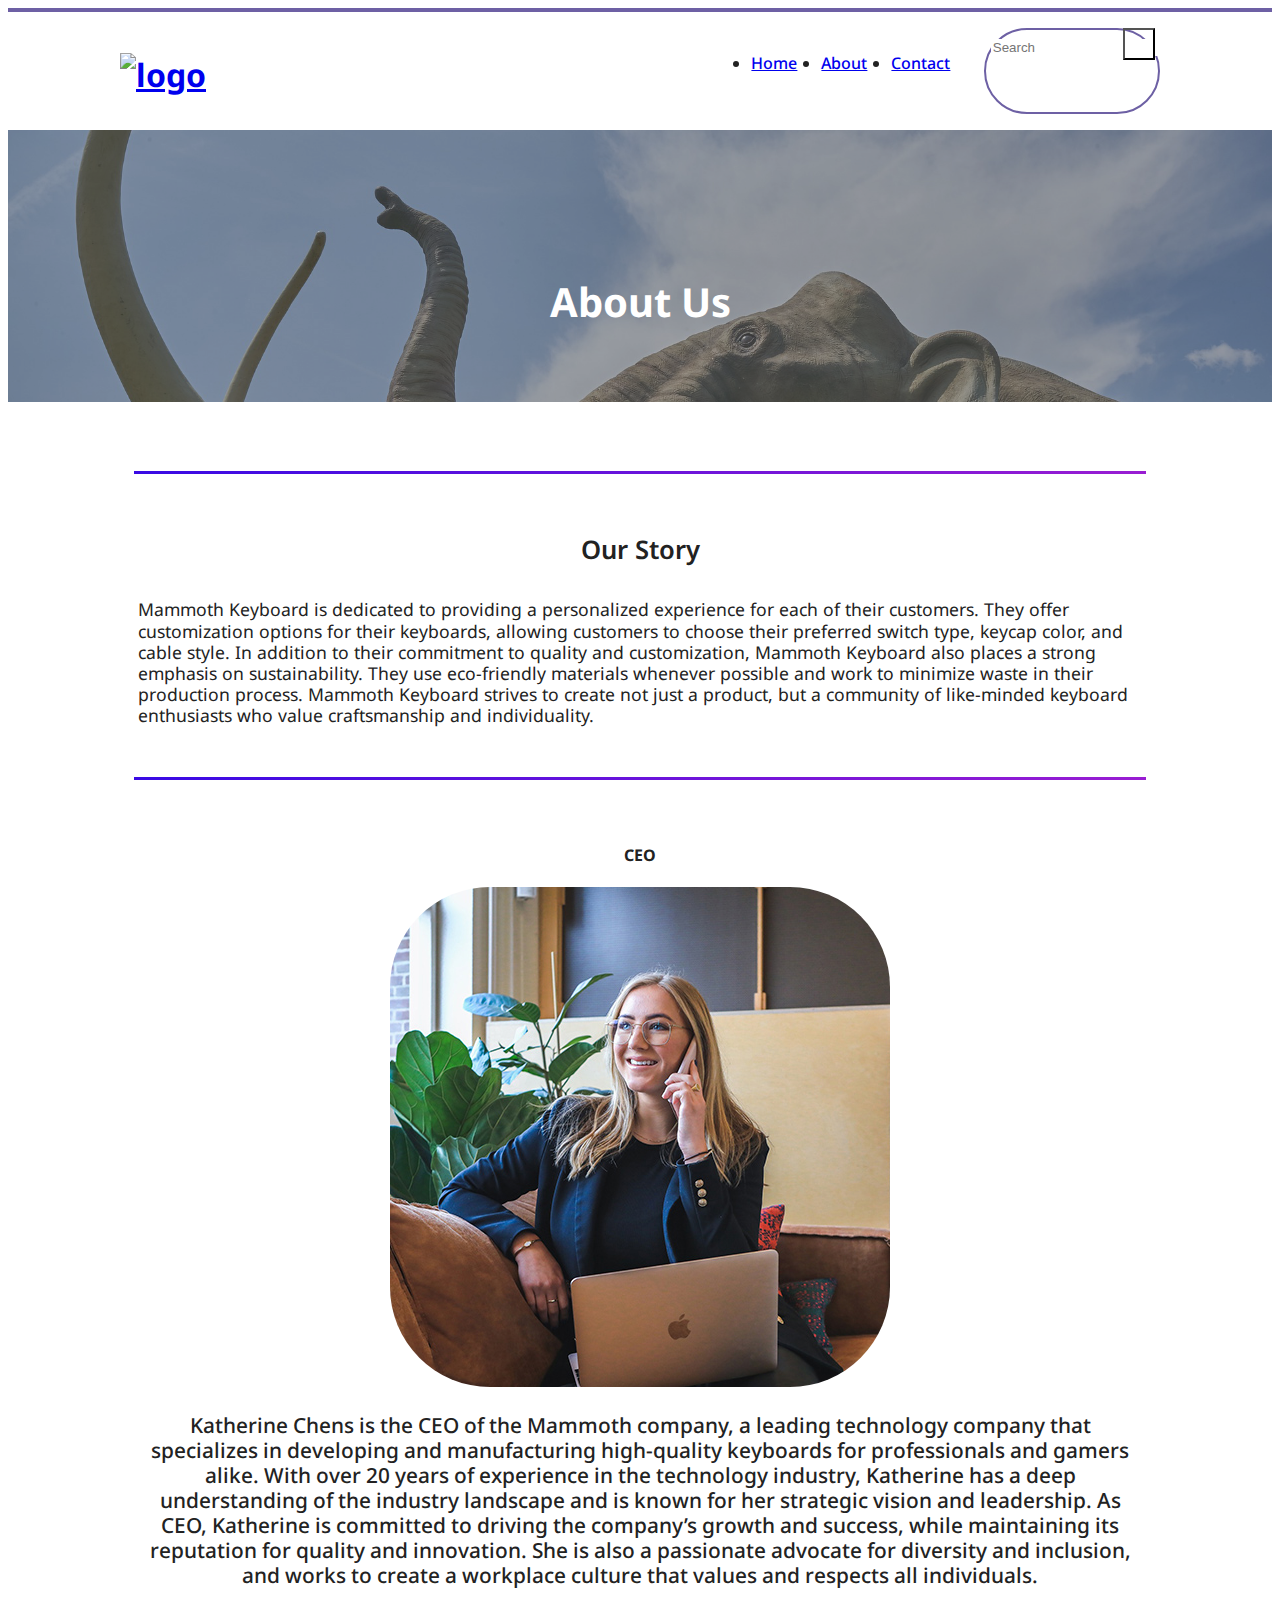
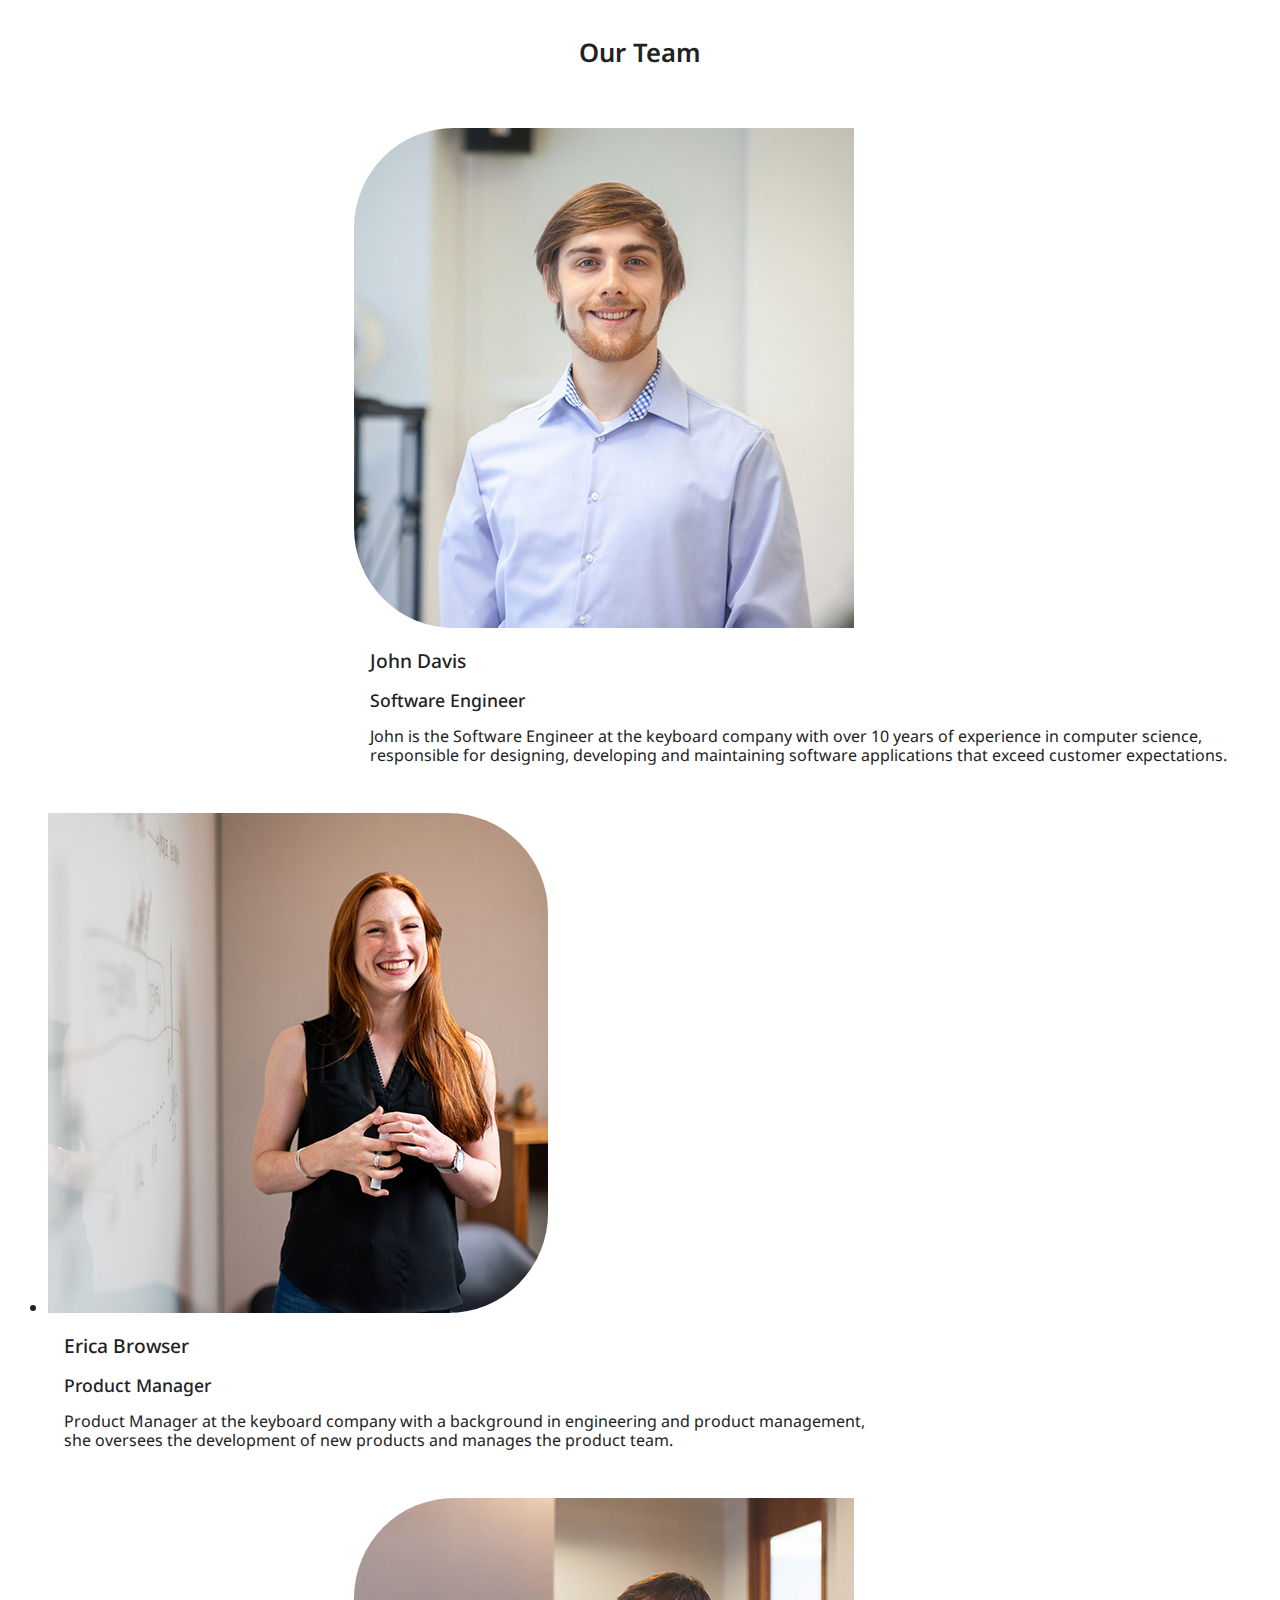
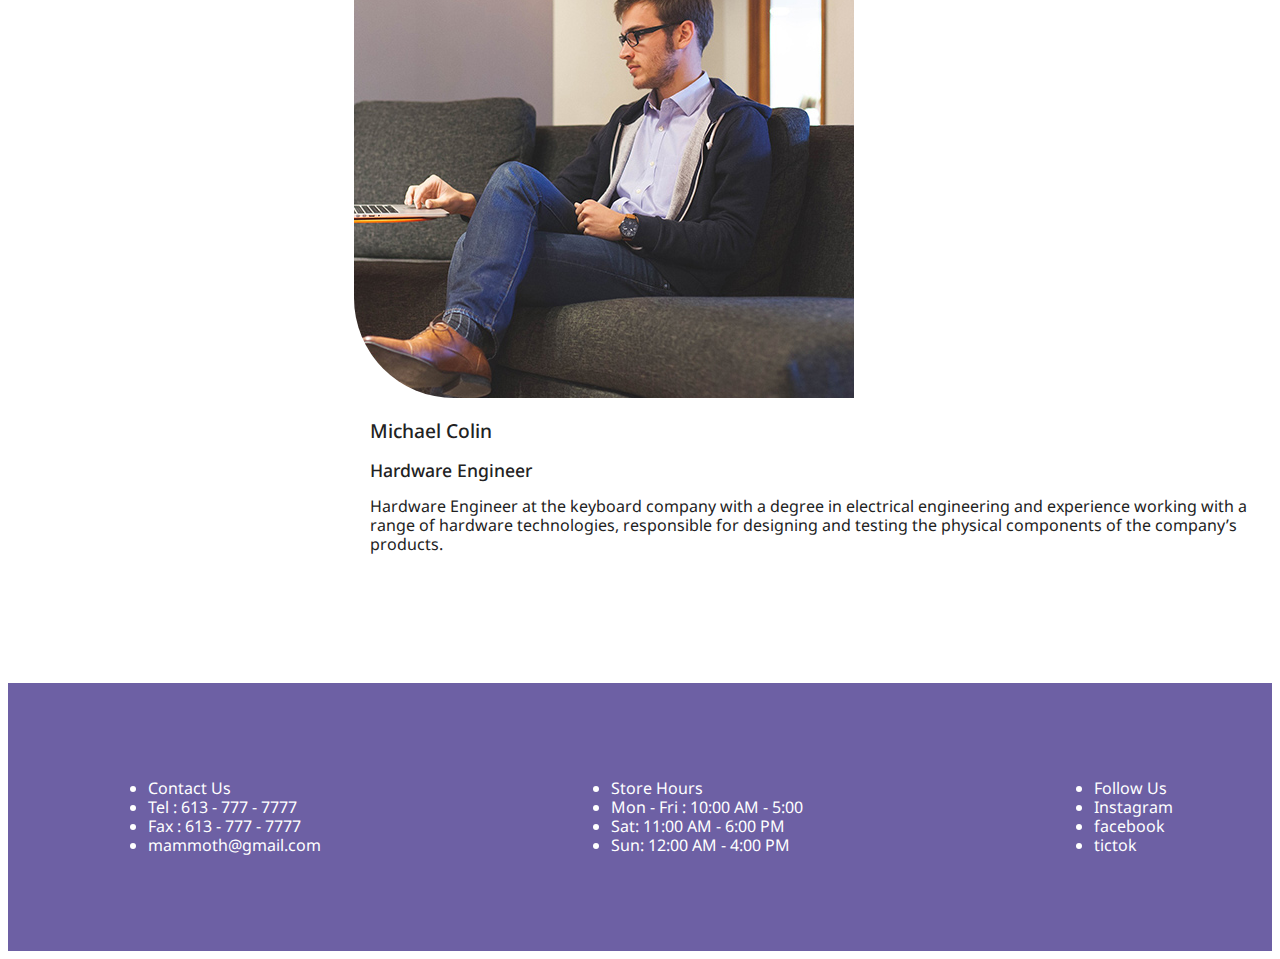
==== commit 17468f28: "submit" ====
--- a/about.html
+++ b/about.html
@@ -16,7 +16,7 @@
 <header>
     <div class="nav-wrapper">
         <div>
-            <h1><a href="#"><img src="images/logo.png" alt="logo"></a></h1>
+            <h1><a href="index.html"><img src="images/logo.png" alt="logo"></a></h1>
             <button type=button aria-label="mobile-menu" class="btn-burger" id="Burger"><span
                     class="hide">hamburger</span></button>
         </div>
@@ -25,7 +25,7 @@
                 <ul>
                     <li><a href="index.html">Home</a></li>
                     <li><a href="about.html">About</a></li>
-                    <li><a href="">Contact</a></li>
+                    <li><a href="contact.html">Contact</a></li>
                 </ul>
             </nav>
             <div class="search">
@@ -51,21 +51,20 @@
 
 <section class="section-wrap about">
     <h3>Our Story</h3>
-    <p>Mammoth Keyboard is dedicated to providing a personalized experience for each of their customers. They offer
-        customization options for their keyboards, allowing customers to choose their preferred switch type, keycap
-        color, and cable style. In addition to their commitment to quality and customization, Mammoth Keyboard also
-        places a strong emphasis on sustainability. They use eco-friendly materials whenever possible and work to
-        minimize waste in their production process
+    <p>Mammoth Keyboard is dedicated to providing a personalized experience for each of their customers. They offer customization options for their keyboards, allowing customers to choose their preferred switch type, keycap color, and cable style. In addition to their commitment to quality and customization, Mammoth Keyboard also places a strong emphasis on sustainability. They use eco-friendly materials whenever possible and work to minimize waste in their production process. Mammoth Keyboard strives to create not just a product, but a community of like-minded keyboard enthusiasts who value craftsmanship and individuality.
     </p>
 </section>
 <section class="section-wrap team">
     <div class="ceo-wrapper">
-    <p>CEO</p>
+    <h4>CEO</h4>
+    <div class="ceo-flex">
+        <!-- using flex to layout -->
     <picture>
         <source srcset="images/woman1.jpg" media="(min-width:500px)">
         <img src="images/woman1-mobile.jpg" alt="ceo of mammoth">
     </picture>
     <p>Katherine Chens is the CEO of the Mammoth company, a leading technology company that specializes in developing and manufacturing high-quality keyboards for professionals and gamers alike. With over 20 years of experience in the technology industry, Katherine has a deep understanding of the industry landscape and is known for her strategic vision and leadership. As CEO, Katherine is committed to driving the company’s growth and success, while maintaining its reputation for quality and innovation. She is also a passionate advocate for diversity and inclusion, and works to create a workplace culture that values and respects all individuals.</p>
+</div>
 </div>
     <div class="team-wrap">
         <h3>Our Team</h3>
@@ -125,7 +124,7 @@
             <li>Follow Us</li>
             <li><a>Instagram</a></li>
             <li><a>facebook</a></li>
-            <li><a>tickok</a></li>
+            <li><a>tictok</a></li>
         </ul>
     </p>
 </footer>
